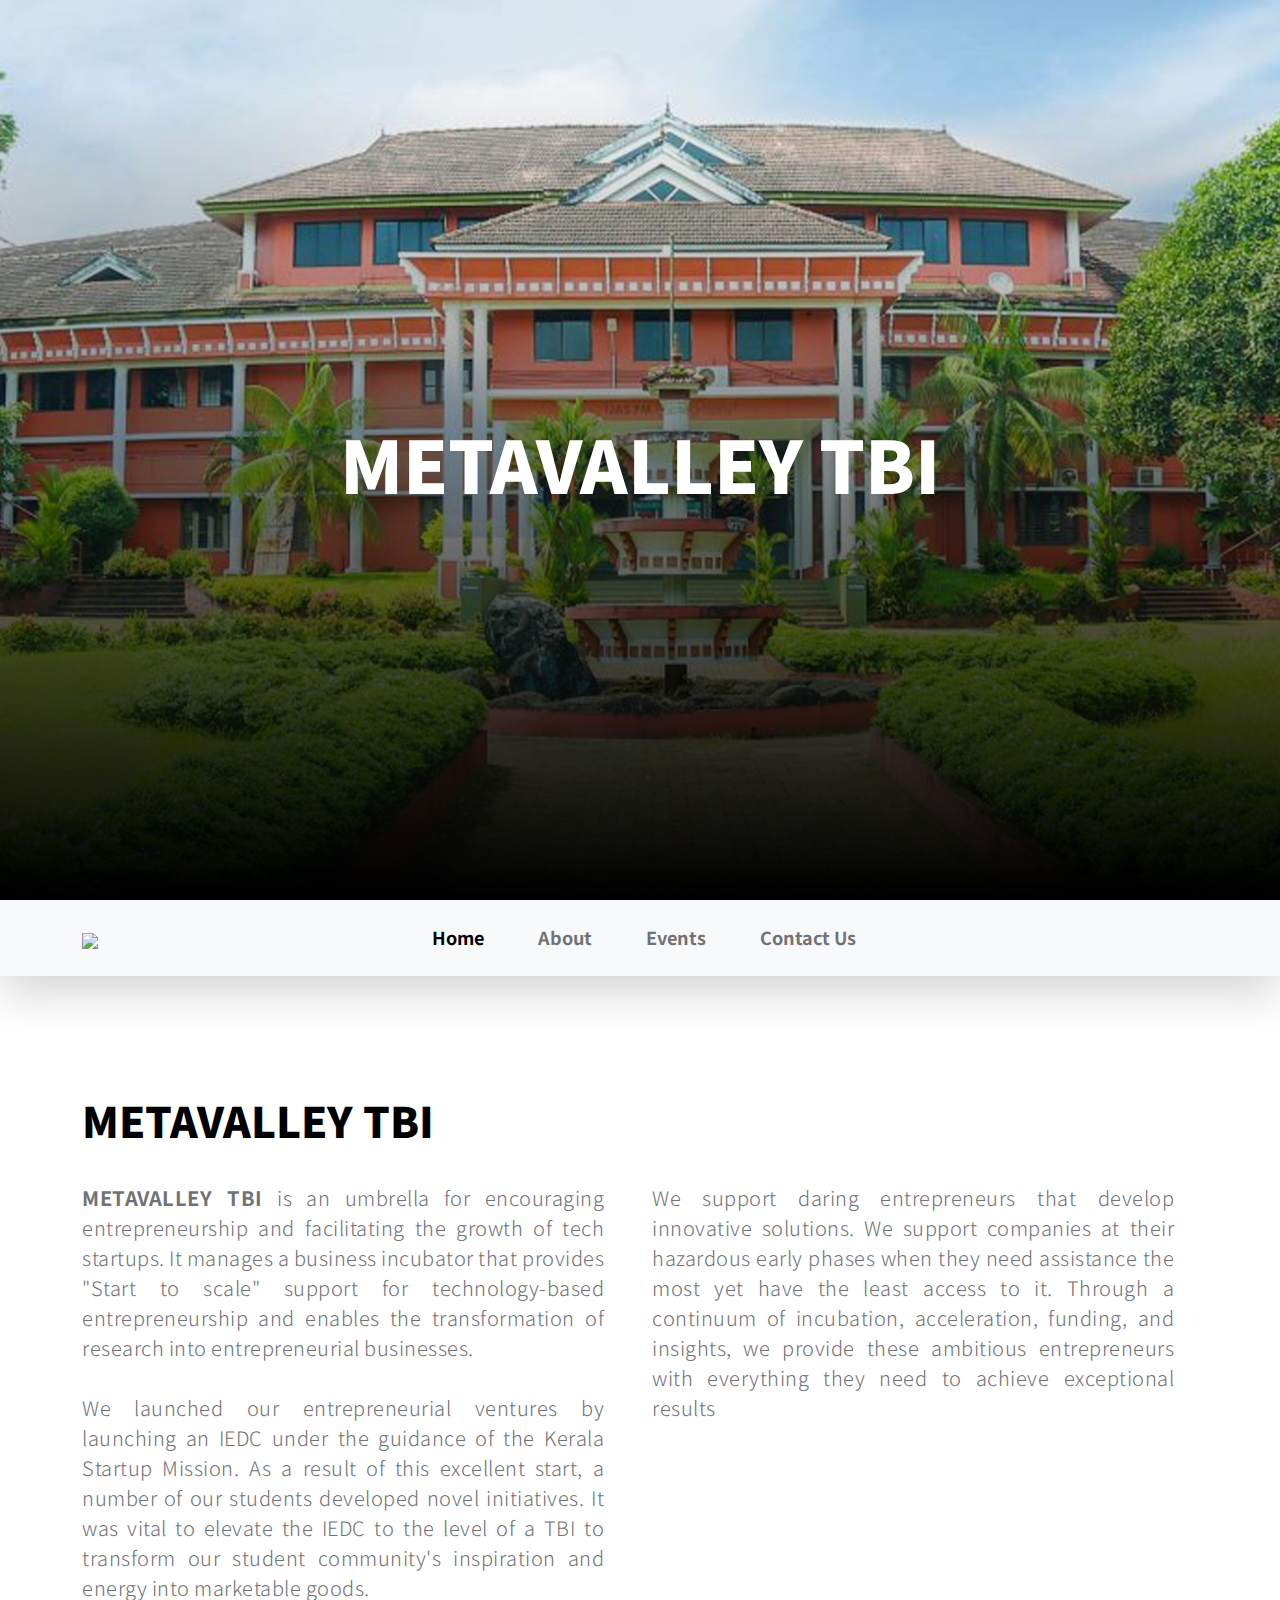
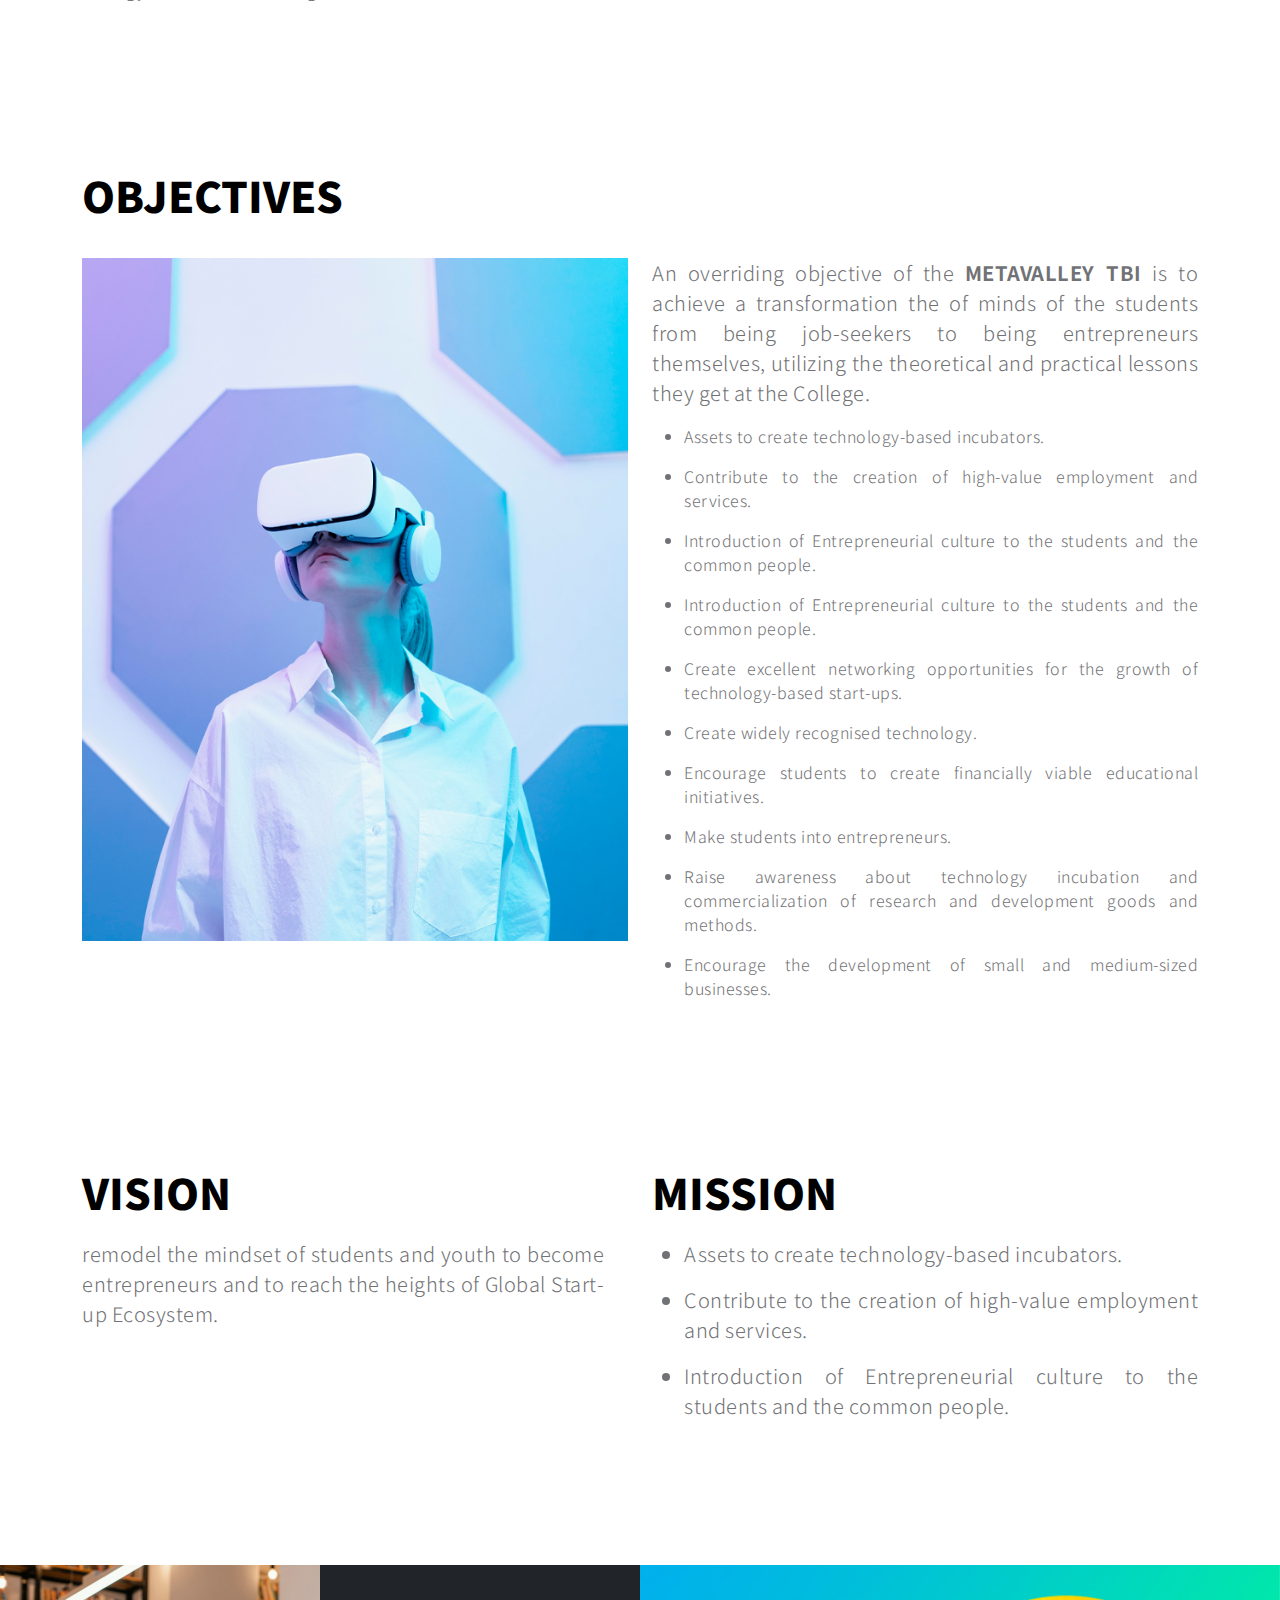
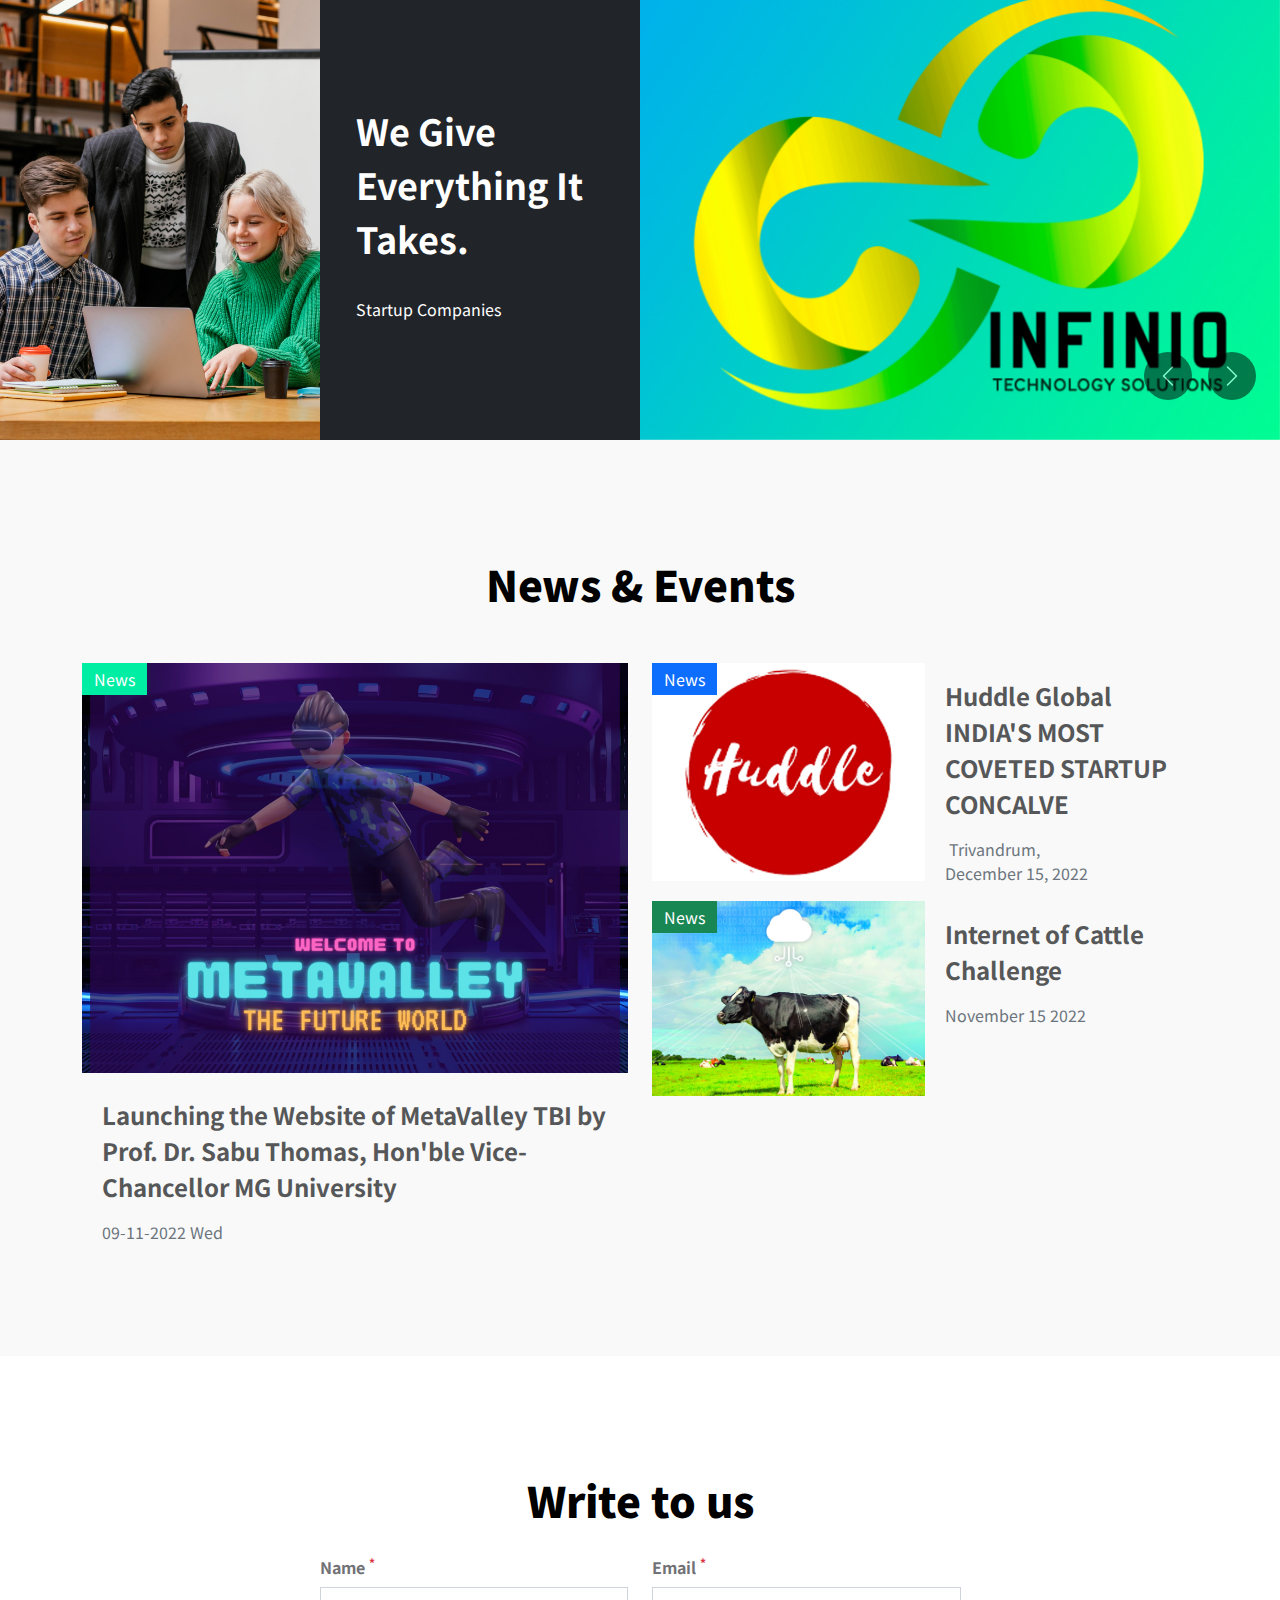
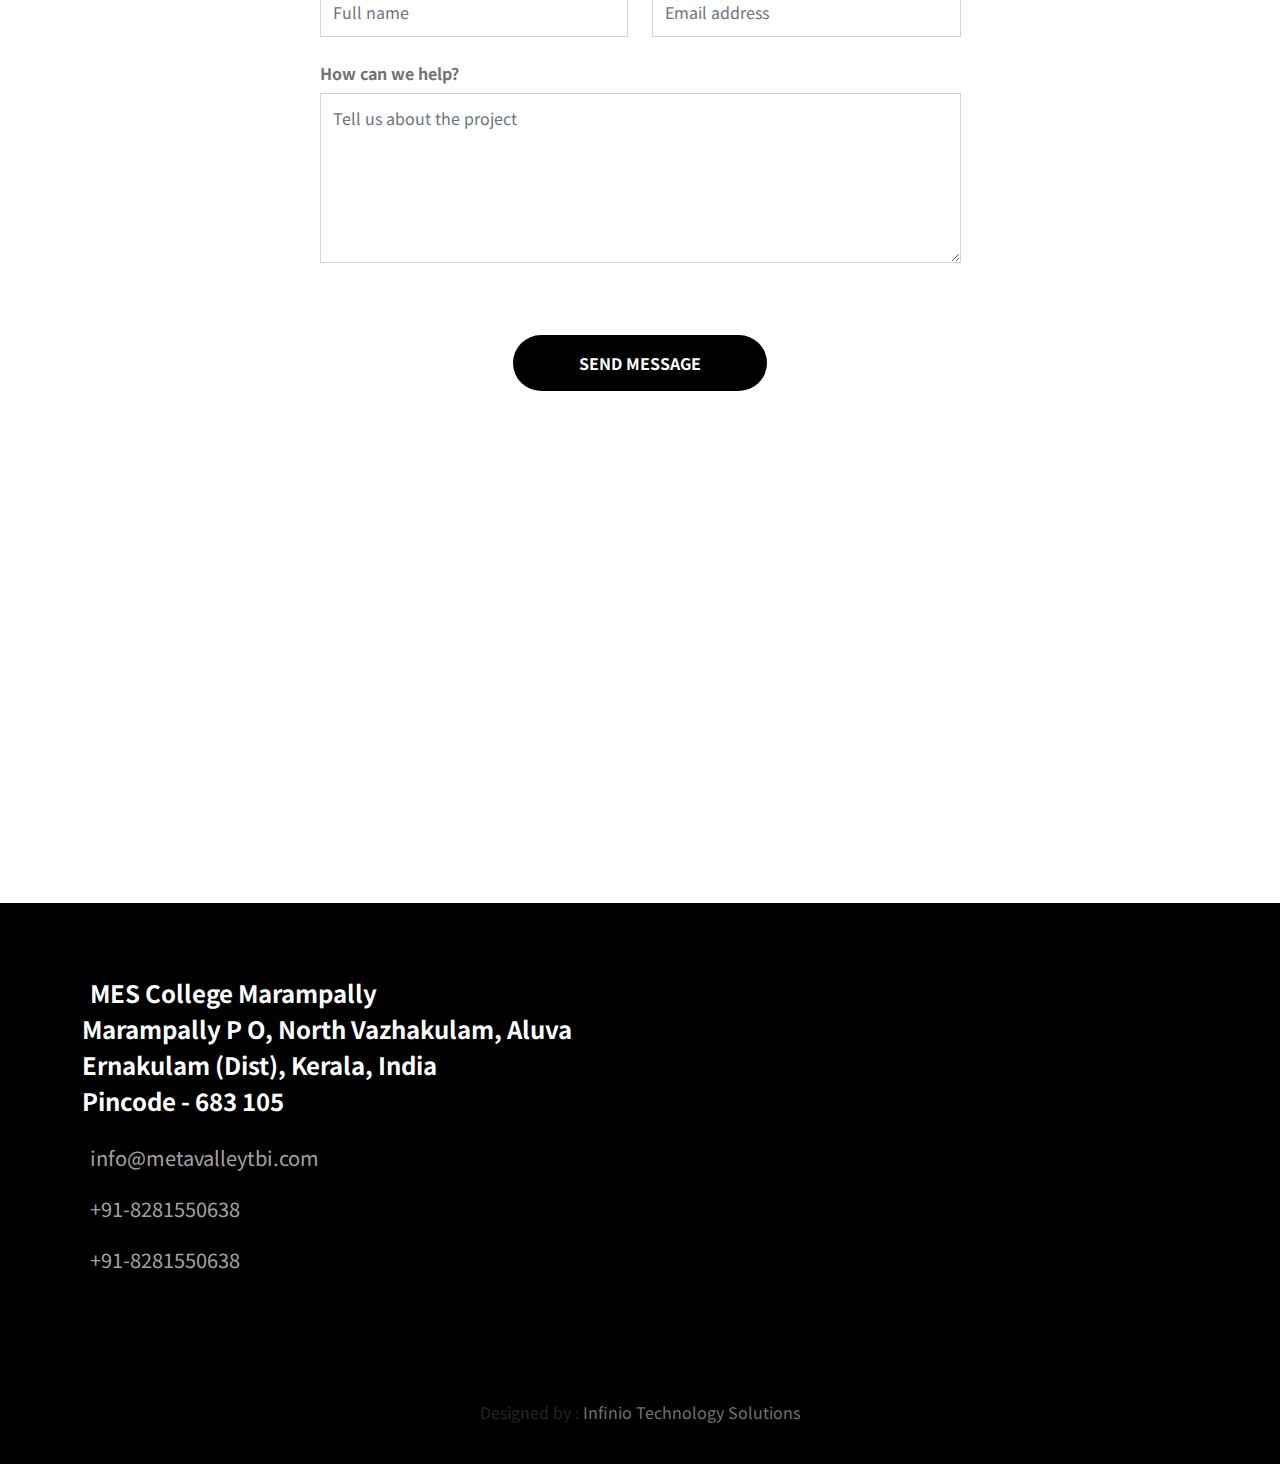
==== index.html @ 9bff6c25 "data filled images fixed" ====
<!doctype html>
<html lang="en">

    <head>
        <meta charset="utf-8">
        <meta name="viewport" content="width=device-width, initial-scale=1">

        <meta name="description" content="">
        <meta name="author" content="">

        <title>Metavalley | MES TBI</title>

        <!-- CSS FILES -->

        <link href="https://fonts.googleapis.com/css2?family=Noto+Sans+JP:wght@100;300;400;700;900&display=swap" rel="stylesheet">

        <link href="css/bootstrap.min.css" rel="stylesheet">
        <link href="css/bootstrap-icons.css" rel="stylesheet">

        <link rel="stylesheet" href="css/magnific-popup.css">

        <link href="css/aos.css" rel="stylesheet">

        <link href="css/templatemo-nomad-force.css" rel="stylesheet">
        <!--

TemplateMo 567 Nomad Force

https://templatemo.com/tm-567-nomad-force

-->
    </head>

    <body>

        <main>

            <section class="hero" id="hero">
                <div class="heroText">
                    <h1 class="text-white mt-5 mb-lg-4" data-aos="zoom-in" data-aos-delay="800">
                    METAVALLEY TBI
                </h1>

                    <!-- <p class="text-secondary-white-color mb-3" data-aos="fade-up" data-aos-delay="1000">
                        MES Marampally Technology Business Incubator</p>-->
                </div>

                <div class="videoWrapper">
                    <video autoplay="" loop="" muted="" class="custom-video" poster="videos/792bd98f3e617786c850493560e11c45.jpg">
                        <source src="videos/814dc43e870597176cad645798825c03.mp4" type="video/mp4">

                    Your browser does not support the video tag.
                </video>
                </div>

                <div class="overlay"></div>
            </section>

            <nav class="navbar navbar-expand-lg bg-light shadow-lg">
                <div class="container">
                    <a class="navbar-brand" href="index.html">
                        <img src="images/logo/logo.png">
                    </a>

                    <button class="navbar-toggler" type="button" data-bs-toggle="collapse" data-bs-target="#navbarNav" aria-controls="navbarNav" aria-expanded="false" aria-label="Toggle navigation">
                        <span class="navbar-toggler-icon"></span>
                    </button>

                    <div class="collapse navbar-collapse" id="navbarNav">
                        <ul class="navbar-nav mx-auto">
                            <li class="nav-item active">
                                <a class="nav-link" href="index.html">Home</a>
                            </li>

                            <li class="nav-item">
                                <a class="nav-link" href="#about">About</a>
                            </li>

                            <li class="nav-item">
                                <a class="nav-link" href="#news">Events</a>
                            </li>

                            <li class="nav-item">
                                <a class="nav-link" href="#contact">Contact Us</a>
                            </li>
                        </ul>
                    </div>
                </div>
            </nav>

            <section class="section-padding pb-0" id="about">
                <!--ABOUT END  -->
                <div class="container mb-5 pb-lg-5">
                    <div class="row">
                        <div class="col-12">
                            <h2 class="mb-3" data-aos="fade-up">METAVALLEY TBI</h2>
                        </div>

                        <div class="col-lg-6 col-12 mt-3 mb-lg-5">
                            <p class="me-4 justify-para" data-aos="fade-up" data-aos-delay="300">
                                <b>METAVALLEY TBI</b> is an umbrella for encouraging entrepreneurship and facilitating the growth of tech startups. It manages a business incubator that provides "Start to scale" support for technology-based entrepreneurship and enables the transformation of research into entrepreneurial businesses.
                            <br><br>We launched our entrepreneurial ventures by launching an IEDC under the guidance of the Kerala Startup Mission. As a result of this excellent start, a number of our students developed novel initiatives. It was vital to elevate the IEDC to the level of a TBI to transform our student community's inspiration and energy into marketable goods.
                        </p>
                        </div>

                        <div class="col-lg-6 col-12 mt-lg-3 mb-lg-5 justify-para">
                            <p class="me-4" data-aos="fade-up" data-aos-delay="500">We support daring entrepreneurs that develop innovative solutions. We support companies at their hazardous early phases when they need assistance the most yet have the least access to it. Through a continuum of incubation, acceleration, funding, and insights, we provide these ambitious entrepreneurs with everything they need to achieve exceptional results </p>
                        </div>

                    </div>
                </div>
                <!--ABOUT END  -->

                <!--OBJECTIVES START-->
                <div class="container mb-5 pb-lg-5">
                    <div class="row">
                        <div class="col-12">
                            <h2 class="mb-3" data-aos="fade-up">OBJECTIVES</h2>
                        </div>

                        <div class="col-lg-6 col-auto mt-3 mb-lg-5 mb-3">
                            <img src="images/portfolio/severin-candrian-nn3uIZqmUtE-unsplash.jpeg" class="img-fluid portfolio-image" alt="" data-aos="fade-up" data-aos-delay="500">
                        </div>
                        <div class="col-lg-6 col-12 mt-lg-3 mb-lg-5">
                            <p class="justify-para" data-aos="fade-up" data-aos-delay="500">An overriding objective of the <b>METAVALLEY TBI</b> is to achieve a transformation the of minds of the students from being job-seekers to being entrepreneurs themselves, utilizing the theoretical and practical lessons they get at the College.</p>
                            <ul class="justify-para" data-aos="fade-up" data-aos-delay="800">
                                <li class="mb-3 objectives" data-aos="fade-up">Assets to create technology-based incubators.</li>
                                <li class="mb-3 objectives" data-aos="fade-up">Contribute to the creation of high-value employment and services.</li>
                                <li class="mb-3 objectives" data-aos="fade-up">Introduction of Entrepreneurial culture to the students and the common people.</li>
                                <li class="mb-3 objectives" data-aos="fade-up">Introduction of Entrepreneurial culture to the students and the common people.</li>
                                <li class="mb-3 objectives" data-aos="fade-up">Create excellent networking opportunities for the growth of technology-based start-ups.</li>
                                <li class="mb-3 objectives" data-aos="fade-up">Create widely recognised technology.</li>
                                <li class="mb-3 objectives" data-aos="fade-up">Encourage students to create financially viable educational initiatives.</li>
                                <li class="mb-3 objectives" data-aos="fade-up">Make students into entrepreneurs.</li>
                                <li class="mb-3 objectives" data-aos="fade-up">Raise awareness about technology incubation and commercialization of research and development goods and methods.</li>
                                <li class="mb-3 objectives" data-aos="fade-up">Encourage the development of small and medium-sized businesses.</li>
                            </ul>
                        </div>
                    </div>
                </div>
                <!--OBJECTIVES END-->

                <!--MISSION AND VISION END  -->
                <div class="container mb-5 pb-lg-5">
                    <div class="row">
                        <div class="col-6">
                            <h2 class="mb-3" data-aos="fade-up">VISION</h2>
                            <div class="col-12 mt-3 mb-lg-5">
                                <p class="me-4 justify-para" data-aos="fade-up" data-aos-delay="300">remodel the mindset of students and youth to become entrepreneurs and to reach the heights of Global Start-up Ecosystem. </p>
                            </div>
                        </div>
                        <div class="col-6">
                            <h2 class="mb-3" data-aos="fade-up">MISSION</h2>
                            <div class="col-12 mt-lg-3 mb-lg-5">
                                <ul class="justify-para" data-aos="fade-up" data-aos-delay="800">
                                    <li class="mb-3 mission" data-aos="fade-up">Assets to create technology-based incubators.</li>
                                    <li class="mb-3 mission" data-aos="fade-up">Contribute to the creation of high-value employment and services.</li>
                                    <li class="mb-3 mission" data-aos="fade-up">Introduction of Entrepreneurial culture to the students and the common people.</li>
                                </ul>
                            </div>
                        </div>

                    </div>
                </div>
                <!--MISSION AND VISION -->

                <div class="container-fluid">
                    <div class="row">
                        <div class="col-lg-3 col-12 p-0">
                            <img src="images/elena-rabkina-eVVzwsNhNf4-unsplash.jpg" class="img-fluid about-image" alt="">
                        </div>

                        <div class="col-lg-3 col-12 bg-dark">
                            <div class="d-flex flex-column flex-wrap justify-content-center h-100 py-5 px-4 pt-lg-4 pb-lg-0">
                                <h3 class="text-white mb-3" data-aos="fade-up">We Give Everything It Takes.</h3>

                                <!--<p class="text-secondary-white-color" data-aos="fade-up">Startup Companies</p>-->

                                <div class="mt-3 custom-links">

                                    <a href="#" class="text-white custom-link" data-aos="zoom-in" data-aos-delay="100">Startup Companies <i class="bi bi-arrow-right ms-2"></i>
                                    </i>
                                </a>

                                <!--<a href="#contact" class="text-white custom-link" data-aos="zoom-in" data-aos-delay="300">Work with Us</a>-->
                            </div>

                        </div>
                    </div>

                    <div class="col-lg-6 col-12 p-0">
                        <section id="myCarousel" class="carousel slide carousel-fade" data-bs-ride="carousel">
                            <div class="carousel-inner">
                                <div class="carousel-item active">
                                    <a target="_blank" href="https://infiniio.co.in/">
                                        <img src="images/people/studio-shot-beautiful-happy-retired-caucasian-female-with-pixie-hairdo-crossing-arms-her-chest-having-confident-look-smiling-broadly.jpg" class="img-fluid team-image" alt="">
                                    </a>
                                </div>
                                <div class="carousel-item">
                                    <a target="_blank" href="http://www.monzhalabs.tech">
                                        <img src="images/people/project-leder-with-disabilities-looking-front-sitting-immobilized-wheelchair-business-office-room.jpg" class="img-fluid team-image" alt="">
                                        <!-- <div class="team-thumb bg-primary">
                                            <h3 class="text-white mb-0">Morgan S.</h3>

                                            <p class="text-secondary-white-color mb-0">CEO & Investor</p>
                                        </div>-->
                                    </a>
                                </div>
                                <div class="carousel-item">
                                    <a target="_blank" href="https://finderfitsports.com/">
                                        <img src="images/people/asia-business-woman-feeling-happy-smiling-looking-camera-while-relax-home-office.jpg" class="img-fluid team-image" alt="">
                                    </a>
                                </div>
                                <div class="carousel-item">
                                    <a target="_blank" href="https://credize.com/">
                                        <img src="images/people/happy-african-american-professional-manager-smiling-looking-camera-headshot-portrait.jpg" class="img-fluid team-image" alt="">
                                    </a>
                                </div>
                            </div>

                            <button class="carousel-control-prev" type="button" data-bs-target="#myCarousel" data-bs-slide="prev">
                                <span class="carousel-control-prev-icon" aria-hidden="true"></span>

                                <span class="visually-hidden">Previous</span>
                            </button>

                            <button class="carousel-control-next" type="button" data-bs-target="#myCarousel" data-bs-slide="next">
                                <span class="carousel-control-next-icon" aria-hidden="true"></span>

                                <span class="visually-hidden">Next</span>
                            </button>
                        </section>

                    </div>
                </div>
            </div>
        </section>
        <!--
            <section class="section-padding" id="portfolio">
                <div class="container">
                    <div class="row">

                        <div class="col-12">
                            <h2 class="mb-5 text-center" data-aos="fade-up">Portfolio</h2>
                        </div>

                        <div class="col-lg-6 col-12">
                            <div class="portfolio-thumb mb-5" data-aos="fade-up">
                                <a href="images/portfolio/visuals-Y4qzW3AsvqI-unsplash.jpeg" class="image-popup">
                                    <img src="images/portfolio/visuals-Y4qzW3AsvqI-unsplash.jpeg" class="img-fluid portfolio-image" alt="">
                                </a>

                                <div class="portfolio-info">
                                    <h4 class="portfolio-title mb-0">Effortless</h4>

                                    <p class="text-danger">Branding</p>
                                </div>
                            </div>

                            <div class="portfolio-thumb" data-aos="fade-up">
                                <a href="images/portfolio/severin-candrian-nn3uIZqmUtE-unsplash.jpeg" class="image-popup">
                                    <img src="images/portfolio/severin-candrian-nn3uIZqmUtE-unsplash.jpeg" class="img-fluid portfolio-image" alt="">
                                </a>

                                <div class="portfolio-info">
                                    <h4 class="portfolio-title mb-0">Health technology</h4>

                                    <p class="text-success">Art Direction</p>
                                </div>
                            </div>
                        </div>

                        <div class="col-lg-6 col-12">
                            <div class="portfolio-thumb mt-5 mt-lg-0 mb-5" data-aos="fade-up">
                                <a href="images/portfolio/tyler-nix-Y1drF0Y3Oe0-unsplash.jpeg" class="image-popup">
                                    <img src="images/portfolio/tyler-nix-Y1drF0Y3Oe0-unsplash.jpeg" class="img-fluid portfolio-image" alt="">
                                </a>

                                <div class="portfolio-info">
                                    <h4 class="portfolio-title mb-0">Maki</h4>

                                    <p class="text-warning">Website</p>
                                </div>
                            </div>

                            <div class="portfolio-thumb" data-aos="fade-up">
                                <a href="images/portfolio/thought-catalog-gv-T-OjLe4c-unsplash.jpeg" class="image-popup">
                                    <img src="images/portfolio/thought-catalog-gv-T-OjLe4c-unsplash.jpeg" class="img-fluid portfolio-image" alt="">
                                </a>

                                <div class="portfolio-info">
                                    <h4 class="portfolio-title mb-0">The gig economy</h4>

                                    <p class="text-info">Graphic</p>
                                </div>
                            </div>
                        </div>

                    </div>
                </div>
            </section>
-->
        <section class="news section-padding" id="news">
            <div class="container">
                <div class="row">

                    <div class="col-12">
                        <h2 class="mb-5 text-center" data-aos="fade-up">News & Events</h2>
                    </div>
                    <div class="col-lg-6 col-12 mb-5 mb-lg-0">
                        <div class="news-thumb" data-aos="fade-up">
                            <a class="news-image-hover news-image-hover-warning">
                                <img src="images/news/caroline-lm-uqveD8dYPUM-unsplash.jpg" class="img-fluid large-news-image news-image" alt="">
                            </a>

                            <div class="news-category bg-warning text-white">News</div>

                            <div class="news-text-info">
                                <h5 class="news-title">
                                    <a class="news-title-link">Launching the Website of MetaValley TBI by Prof. Dr. Sabu Thomas, Hon'ble Vice-Chancellor MG University</a>
                                </h5>

                                <span class="text-muted">09-11-2022 Wed</span>
                            </div>
                        </div>
                    </div>

                    <div class="col-lg-6 col-12">
                        <div class="news-thumb news-two-column d-flex flex-column flex-lg-row" data-aos="fade-up">
                            <div class="news-top w-100">

                                <a href="https://huddleglobal.co.in/" target="_blank" class="news-image-hover news-image-hover-primary">
                                    <img src="images/news/jean-philippe-delberghe-MmanXAs1sKw-unsplash.jpeg" class="img-fluid news-image" alt="">
                                </a>

                                <div class="news-category bg-primary text-white">News</div>
                            </div>

                            <div class="news-bottom w-100">
                                <div class="news-text-info">
                                    <h5 class="news-title">
                                        <a href="https://huddleglobal.co.in/" target="_blank" class="news-title-link">Huddle Global </br>INDIA'S MOST COVETED STARTUP CONCALVE</a>
                                </h5>

                                <div class="d-flex flex-wrap">
                                    <span class="text-muted me-2">
                                        <i class="bi-geo-alt-fill me-1 mb-2 mb-lg-0"></i>
                                            Trivandrum, </span>
                                    <span class="text-muted">December 15, 2022</span>
                                </div>
                            </div>
                        </div>
                    </div>

                    <div class="news-thumb news-two-column d-flex flex-column flex-lg-row" data-aos="fade-up">
                        <div class="news-top w-100" data-aos="fade-up">

                            <a href="https://iotsummit.startupmission.in/innovation-challenge/" class="news-image-hover news-image-hover-success">
                                <img src="images/news/maria-stewart-p4tj0g-_aMM-unsplash.jpeg" class="img-fluid news-image" alt="">
                            </a>

                            <div class="news-category bg-success text-white">News</div>
                        </div>

                        <div class="news-bottom w-100">
                            <div class="news-text-info">
                                <h5 class="news-title">
                                    <a href="https://iotsummit.startupmission.in/innovation-challenge/" class="news-title-link">Internet of Cattle Challenge</a>
                                </h5>

                                <span class="text-muted">November 15 2022</span>
                            </div>
                        </div>
                    </div>
                </div>

            </div>
        </div>
    </section>

    <section class="contact section-padding" id="contact">
        <div class="container">
            <div class="row">

                <div class="col-lg-7 col-12 mx-auto">

                    <h2 class="mb-4 text-center" data-aos="fade-up">Write to us</h2>

                    <form action="#" method="post" class="contact-form" role="form" data-aos="fade-up">

                        <div class="row">

                            <div class="col-lg-6 col-6">
                                <label for="name" class="form-label">Name <sup class="text-danger">*</sup>
                                </label>

                                <input type="text" name="name" id="name" class="form-control" placeholder="Full name" required>
                            </div>

                            <div class="col-lg-6 col-6">
                                <label for="email" class="form-label">Email <sup class="text-danger">*</sup>
                                </label>

                                <input type="email" name="email" id="email" pattern="[^ @]*@[^ @]*" class="form-control" placeholder="Email address" required>
                            </div>

                            <div class="col-12 my-4">
                                <label for="message" class="form-label">How can we help?</label>

                                <textarea name="message" rows="6" class="form-control" id="message" placeholder="Tell us about the project" required></textarea>

                            </div>
                            <!--
                                    <div class="col-12">
                                        <label for="services" class="form-label">Services<sup class="text-danger">*</sup>
                                        </label>
                                    </div>
                                   
                                    <div class="col-lg-4 col-12">
                                        <div class="form-check">
                                            <input type="checkbox" id="checkbox1" name="checkbox1" class="form-check-input">

                                            <label class="form-check-label" for="checkbox1">Branding</label>
                                        </div>
                                    </div>

                                    <div class="col-lg-4 col-12 my-2 my-lg-0">
                                        <div class="form-check">
                                            <input type="checkbox" id="checkbox2" name="checkbox2" class="form-check-input">

                                            <label class="form-check-label" for="checkbox2">Digital Experiences</label>
                                        </div>
                                    </div>

                                    <div class="col-lg-4 col-12">
                                        <div class="form-check">
                                            <input type="checkbox" id="checkbox3" name="checkbox3" class="form-check-input">

                                            <label class="form-check-label" for="checkbox3">Web Development</label>
                                        </div>
                                    </div>
                                </div>
-->
                            <div class="col-lg-5 col-12 mx-auto mt-5">
                                <button type="submit" class="form-control">Send Message</button>
                            </div>
                        </form>
                    </div>

                </div>
            </div>
        </section>

        <section class="google-map">
            <iframe src="https://www.google.com/maps/embed?pb=!1m18!1m12!1m3!1d3927.909455279911!2d76.411502!3d10.1064973!2m3!1f0!2f0!3f0!3m2!1i1024!2i768!4f13.1!3m3!1m2!1s0x3b08091da73b88a7%3A0x84353e2c4abe5459!2sMETAVALLEY%20TBI!5e0!3m2!1sen!2sin!4v1667816658306!5m2!1sen!2sin" class="map-iframe" width="100%" height="400" style="border:0;" allowfullscreen="" loading="lazy"></iframe>
        </section>

    </main>

    <footer class="site-footer">
        <div class="container">
            <div class="row">

                <div class="col-12">
                    <h5 class="text-white">
                        <i class="bi-geo-alt-fill me-2"></i>
                        MES College Marampally</br>
                        Marampally P O, North Vazhakulam, Aluva</br>
                        Ernakulam (Dist), Kerala, India</br>
                        Pincode - 683 105

                    </h5>
        <a href="mailto:info@metavalleytbi.com" class="custom-link mt-3">
            <i class="bi bi-envelope me-2"></i>
                        info@metavalleytbi.com
                    </a>
    </br>
    <a href="tel:+91-98472 39388" class="custom-link mt-3">
        <i class="bi bi-telephone me-2"></i>
                        +91-8281550638
                    </a>
</br>
<a href="tel:+91-98472 39388" class="custom-link mt-3 mb-5">
    <i class="bi bi-telephone me-2"></i>
                        +91-8281550638
                    </a>
<div class="mb-5 text-center">
    <ul class="social-icon">
        <li>
            <a href="https://www.facebook.com/metavalleytbi" class="social-icon-link bi-facebook"></a>
        </li>

        <li>
            <a href="https://twitter.com/metavalleytbi" class="social-icon-link bi-twitter"></a>
        </li>
        <li>
            <a href="https://instagram.com/metavalleytbi" class="social-icon-link bi-instagram"></a>
        </li>

        <li>
            <a href="https://www.linkedin.com/company/metavalleytbi" class="social-icon-link bi-linkedin"></a>
        </li>
    </ul>
</div>
<div class="text-center">
                        Designed by : <a href="https://infiniio.co.in/" target="_blank">Infinio Technology Solutions</a>
</div>

</div>
</div>
</div>
</footer>

<!-- JAVASCRIPT FILES -->
<script src="js/jquery.min.js"></script>
<script src="js/bootstrap.bundle.min.js"></script>
<script src="js/jquery.sticky.js"></script>
<script src="js/aos.js"></script>
<script src="js/jquery.magnific-popup.min.js"></script>
<script src="js/magnific-popup-options.js"></script>
<script src="js/scrollspy.min.js"></script>
<script src="js/custom.js"></script>

</body>

</html>
---- css/templatemo-nomad-force.css ----
/*

TemplateMo 567 Nomad Force

https://templatemo.com/tm-567-nomad-force

*/

/*---------------------------------------
  CUSTOM PROPERTIES ( VARIABLES )             
-----------------------------------------*/
:root {
  --white-color: #FFFFFF;
  --primary-color: #00eda4;
  --section-bg-color: #f9f9f9;
  --dark-color: #000000;
  --grey-color: #fcfeff;
  --text-secondary-white-color: rgba(255, 255, 255, 0.98);
  --title-color: #565758;
  --p-color: #717275;

  --body-font-family: 'Noto Sans JP', sans-serif;

  --h1-font-size: 72px;
  --h2-font-size: 42px;
  --h3-font-size: 36px;
  --h4-font-size: 32px;
  --h5-font-size: 24px;
  --h6-font-size: 22px;
  --p-font-size: 20px;
  --ul-font-size: 20px;
  --li-font-size: 20px;
  --copyright-text-font-size: 14px;
  --custom-link-font-size: 12px;

  --font-weight-light: 300;
  --font-weight-normal: 400;
  --font-weight-bold: 700;
  --font-weight-black: 900;
}

body,
html {
  height: 100%;
}

body {
  background: var(--white-color);
  font-family: var(--body-font-family);
  position: relative;
}

/*---------------------------------------
  TYPOGRAPHY               
-----------------------------------------*/

h2,
h3,
h4,
h5,
h6 {
  color: var(--dark-color);
  line-height: inherit;
}

h1,
h2,
h3,
h4,
h5,
h6 {
  font-weight: var(--font-weight-bold);
}

h1,
h2 {
  font-weight: var(--font-weight-black);
}

h1 {
  font-size: var(--h1-font-size);
  line-height: normal;
}

h2 {
  font-size: var(--h2-font-size);
}

h3 {
  font-size: var(--h3-font-size);
}

h4 {
  font-size: var(--h4-font-size);
}

h5 {
  font-size: var(--h5-font-size);
}

h6 {
  font-size: var(--h6-font-size);
}

p {
  color: var(--p-color);
  font-size: var(--p-font-size);
  font-weight: var(--font-weight-light);
  letter-spacing: 0.5px;
}

.objectives {
  color: var(--p-color);
  /* font-size: var(--p-font-size); */
  font-weight: var(--font-weight-light);
  letter-spacing: 0.5px;
}

.mission {
  color: var(--p-color);
  font-size: var(--p-font-size);
  font-weight: var(--font-weight-light);
  letter-spacing: 0.5px;
}


.text-secondary-white-color {
  color: var(--text-secondary-white-color);
}

a,
button {
  touch-action: manipulation;
  transition: all 0.3s;
}

a {
  color: var(--p-color);
  text-decoration: none;
}

a:hover {
  color: var(--primary-color);
}

::selection {
  background: var(--dark-color);
  color: var(--white-color);
}

.custom-underline {
  border-bottom: 2px solid var(--white-color);
  color: var(--white-color);
  padding-bottom: 4px;
}

.videoWrapper {
  position: relative;
  padding-bottom: 56.25%;
  /* 16:9 */
  height: 0;
  z-index: -100;
}

.custom-video {
  position: absolute;
  top: 0;
  left: 0;
  width: 100%;
  height: 100%;
}

.overlay {
  background: linear-gradient(to top, #000, transparent 90%);
  position: absolute;
  top: 0;
  right: 0;
  bottom: 0;
  left: 0;
}

/*---------------------------------------
  CUSTOM LINK               
-----------------------------------------*/
.custom-links {
  max-width: 230px;
}

.custom-link {
  position: relative;
  overflow: hidden;
  z-index: 1;
  display: inline-block;
  transition: all .3s cubic-bezier(.645, .045, .355, 1);
}

.custom-link::after {
  content: "";
  width: 0;
  height: 2px;
  bottom: 0;
  position: absolute;
  left: auto;
  right: 0;
  z-index: -1;
  transition: width .6s cubic-bezier(.25, .8, .25, 1) 0s;
  background: currentColor;
}

.custom-link:hover::after {
  width: 100%;
  left: 0;
  right: auto;
}

.custom-link:hover,
.custom-link:hover::after {
  color: var(--white-color);
}

b,
strong {
  font-weight: var(--font-weight-bold);
}

/*---------------------------------------
  NAVIGATION               
-----------------------------------------*/

.navbar {
  z-index: 9;
  right: 0;
  left: 0;
  padding-top: 15px;
  padding-bottom: 15px;
}

.navbar-brand {
  color: var(--primary-color);
  font-size: 24px;
  font-weight: var(--font-weight-bold);
}

.navbar-expand-lg .navbar-nav .nav-link {
  padding-right: 15px;
  padding-left: 15px;
}

.navbar-nav .nav-link::after {
  content: "\f140";
  font-family: bootstrap-icons;
  display: inline-block;
  margin-left: 10px;
  color: var(--primary-color);
  opacity: 0;
  -webkit-transition: opacity 0.3s, -webkit-transform 0.3s;
  -moz-transition: opacity 0.3s, -moz-transform 0.3s;
  transition: opacity 0.3s, transform 0.3s;
  -webkit-transform: translateY(10px);
  -moz-transform: translateY(10px);
  transform: translateY(10px);
}

.navbar-nav .nav-link:hover::after {
  opacity: 1;
  -webkit-transform: translateY(0px);
  -moz-transform: translateY(0px);
  transform: translateY(0px);
}

.navbar-nav .nav-link {
  color: var(--p-color);
  font-size: 18px;
  font-weight: var(--font-weight-bold);
  position: relative;
}

.navbar-nav .nav-link:hover::after,
.navbar-nav .nav-item.active .nav-link::after {
  color: var(--primary-color);
  opacity: 1;
  -webkit-transform: translateY(0px);
  -moz-transform: translateY(0px);
  transform: translateY(0px);
}

.navbar-nav .nav-item.active .nav-link,
.nav-link:focus,
.nav-link:hover {
  color: var(--dark-color);
}

.nav-link:focus {
  color: var(--p-color);
}

.navbar-toggler {
  border: 0;
  padding: 0;
  cursor: pointer;
  margin: 0;
  width: 30px;
  height: 35px;
  outline: none;
}

.navbar-toggler:focus {
  outline: none;
  box-shadow: none;
}

.navbar-toggler[aria-expanded="true"] .navbar-toggler-icon {
  background: transparent;
}

.navbar-toggler[aria-expanded="true"] .navbar-toggler-icon:before,
.navbar-toggler[aria-expanded="true"] .navbar-toggler-icon:after {
  transition: top 300ms 50ms ease, -webkit-transform 300ms 350ms ease;
  transition: top 300ms 50ms ease, transform 300ms 350ms ease;
  transition: top 300ms 50ms ease, transform 300ms 350ms ease, -webkit-transform 300ms 350ms ease;
  top: 0;
}

.navbar-toggler[aria-expanded="true"] .navbar-toggler-icon:before {
  transform: rotate(45deg);
}

.navbar-toggler[aria-expanded="true"] .navbar-toggler-icon:after {
  transform: rotate(-45deg);
}

.navbar-toggler .navbar-toggler-icon {
  background: var(--dark-color);
  transition: background 10ms 300ms ease;
  display: block;
  width: 30px;
  height: 2px;
  position: relative;
}

.navbar-toggler .navbar-toggler-icon:before,
.navbar-toggler .navbar-toggler-icon:after {
  transition: top 300ms 350ms ease, -webkit-transform 300ms 50ms ease;
  transition: top 300ms 350ms ease, transform 300ms 50ms ease;
  transition: top 300ms 350ms ease, transform 300ms 50ms ease, -webkit-transform 300ms 50ms ease;
  position: absolute;
  right: 0;
  left: 0;
  background: var(--dark-color);
  width: 30px;
  height: 2px;
  content: '';
}

.navbar-toggler .navbar-toggler-icon:before {
  top: -8px;
}

.navbar-toggler .navbar-toggler-icon:after {
  top: 8px;
}

/*---------------------------------------
  HERO              
-----------------------------------------*/
.hero {
  position: relative;
  overflow: hidden;
}

@media screen and (min-width: 992px) {
  .hero {
    height: 100vh;
  }

  .custom-video,
  .news-detail-image {
    object-fit: cover;
    width: 100vw;
    height: 100vh;
  }

  .sticky-wrapper {
    position: relative;
    bottom: 76px;
  }
}

.heroText {
  position: absolute;
  z-index: 9;
  top: 50%;
  left: 50%;
  transform: translate(-50%, -50%);
  width: 85%;
  text-align: center;
}

/*---------------------------------------
  ABOUT & TEAM MEMBERS               
-----------------------------------------*/
.about-image,
.team-image {
  width: 100%;
  height: 100%;
  max-height: 635px;
  min-height: 475px;
  object-fit: cover;
}

.team-thumb {
  background: var(--white-color);
  position: absolute;
  bottom: 0;
  right: 0;
  width: 65%;
  padding: 22px 32px 32px 32px;
}

.carousel-control-next,
.carousel-control-prev {
  top: auto;
  bottom: 2.5rem;
}

.carousel-control-prev {
  right: 4rem;
  left: auto;
}

.carousel-control-next-icon,
.carousel-control-prev-icon {
  background-color: var(--dark-color);
  background-size: 50% 50%;
  border-radius: 100px;
  width: 3rem;
  height: 3rem;
}

/*---------------------------------------
  PORTFOLIO               
-----------------------------------------*/
.portfolio-thumb {
  position: relative;
  overflow: hidden;
}

.portfolio-info {
  margin: 20px;
}

/*---------------------------------------
  NEWS & EVENTS               
-----------------------------------------*/

.news,
.related-news {
  background: var(--section-bg-color);
}

.news-thumb {
  position: relative;
}

.news-category {
  background: var(--white-color);
  position: absolute;
  z-index: 9;
  top: 0;
  left: 0;
  padding: 4px 12px;
  display: inline-block;
}

.news-text-info {
  margin: 0 20px;
}

.news-title {
  margin-top: 15px;
  margin-bottom: 15px;
}

.news-title-link {
  color: var(--title-color);
  display: inline-block;
}

.news-title-link:hover {
  color: var(--dark-color);
}

.portfolio-image,
.news-image {
  display: block;
  transition: transform 0.6s ease-out;
}

.news-image-hover {
  display: inline-block;
  position: relative;
  overflow: hidden;
  z-index: 1;
  transition: all .3s cubic-bezier(.645, .045, .355, 1);
  padding-bottom: 4px;
  height: 100%;
}

.news-image-hover::after {
  content: "";
  width: 0;
  height: 4px;
  bottom: 0;
  position: absolute;
  left: auto;
  right: 0;
  z-index: -1;
  transition: width .6s cubic-bezier(.25, .8, .25, 1) 0s;
  background: #198754;
}

.news-image-hover-warning::after {
  background: #00eda4;
}

.news-image-hover-primary::after {
  background: #0d6efd;
}

.news-image-hover-success::after {
  background: #198754;
}

.news-image-hover:hover::after {
  width: 100%;
  left: 0;
  right: auto;
  z-index: 9;
}

.image-popup:hover .portfolio-image,
.news-image-hover:hover .news-image {
  transform: scale(1.02);
}

.news-two-column {
  min-height: 199px;
  margin-bottom: 16px;
}

.news-two-column .news-image {
  width: 100%;
  height: 100%;
  object-fit: cover;
}

.social-share-link,
.social-share-link+span {
  color: rgba(255, 255, 255, 0.65);
}

/*---------------------------------------
  SECTION               
-----------------------------------------*/
.section-padding {
  padding-top: 7rem;
  padding-bottom: 7rem;
}

/*---------------------------------------
  CONTACT              
-----------------------------------------*/
.contact-info {
  padding: 40px;
}

.contact-form .form-control {
  border-radius: 0;
  font-weight: var(--font-weight-normal);
  padding-top: 12px;
  padding-bottom: 12px;
}

.contact-form button[type='submit'] {
  background: var(--dark-color);
  border: none;
  border-radius: 100px;
  color: var(--white-color);
  font-weight: var(--font-weight-bold);
  text-transform: uppercase;
  padding: 16px;
  transition: all 0.6s ease-out;
}

.contact-form button[type='submit']:hover {
  background: var(--primary-color);
}

.form-label {
  color: var(--p-color);
  font-weight: var(--font-weight-bold);
}

.map-iframe {
  display: block;
  filter: grayscale(100);
}

/*---------------------------------------
  SITE FOOTER               
-----------------------------------------*/
.site-footer {
  background: var(--dark-color);
  padding-top: 4.5rem;
  padding-bottom: 2.5rem;
}

.site-footer .custom-link {
  color: rgba(255, 255, 255, 0.65);
  font-size: var(--p-font-size);
}

.site-footer .custom-link:hover,
.site-footer .social-icon-link:hover {
  color: var(--white-color);
}

.copyright-text {
  color: rgba(255, 255, 255, 0.45);
  font-size: var(--copyright-text-font-size);
}

/*---------------------------------------
  SOCIAL ICON               
-----------------------------------------*/
.social-icon {
  margin: 0;
  padding: 0;
}

.social-icon li {
  list-style: none;
  display: inline-block;
  vertical-align: top;
}

.social-icon-link {
  color: rgba(255, 255, 255, 0.45);
  font-size: 1rem;
  display: inline-block;
  vertical-align: top;
  margin-top: 4px;
  margin-bottom: 4px;
  margin-right: 15px;
}

.social-icon-link:hover {
  color: var(--primary-color);
}

/*---------------------------------------
  RESPONSIVE STYLES               
-----------------------------------------*/
@media screen and (min-width: 1600px) {
  .news-two-column {
    min-height: 232.5px;
  }
}

@media screen and (max-width: 991px) {
  h1 {
    font-size: 48px;
  }

  h2 {
    font-size: 36px;
  }

  h3 {
    font-size: 32px;
  }

  h4 {
    font-size: 28px;
  }

  h5 {
    font-size: 20px;
  }

  h6 {
    font-size: 18px;
  }

  .navbar {
    padding-top: 10px;
    padding-bottom: 10px;
  }

  .section-padding {
    padding-top: 6rem;
    padding-bottom: 6rem;
  }

  .team-thumb {
    left: 0;
    width: auto;
  }

  .news-two-column {
    height: auto !important;
    min-height: inherit;
  }

  .news .col-12 .news-two-column:first-child {
    margin-bottom: 38px;
  }
}

@media screen and (max-width: 767px) {
  .news-detail-title {
    font-size: 36px;
  }
}

@media screen and (max-width: 360px) {
  h1 {
    font-size: 32px;
  }

  .heroText p {
    font-size: 14px;
  }
}

@media screen and (max-width: 359px) {
  .news-detail-title {
    font-size: 22px;
  }
}

.list-color {
  color: #717275;
}

.justify-para {
  text-align: justify;
  text-justify: inter-word;
}
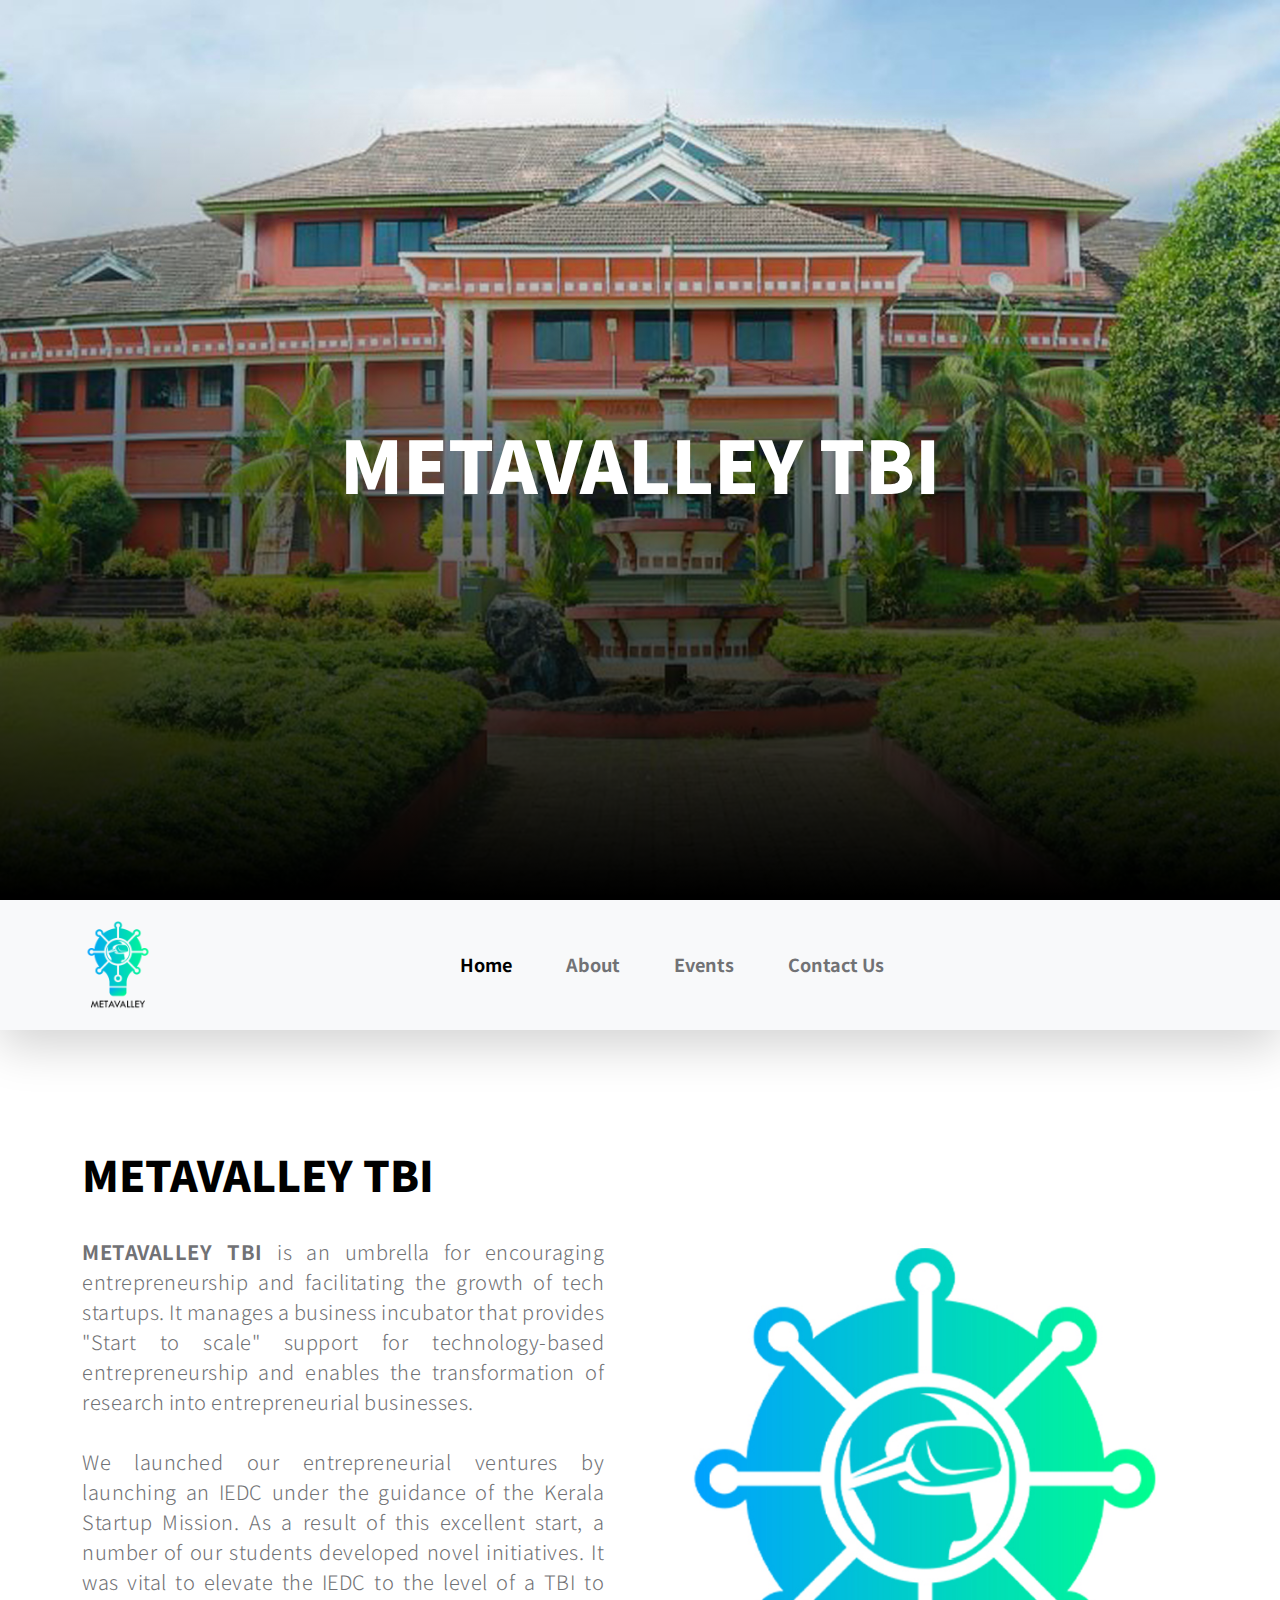
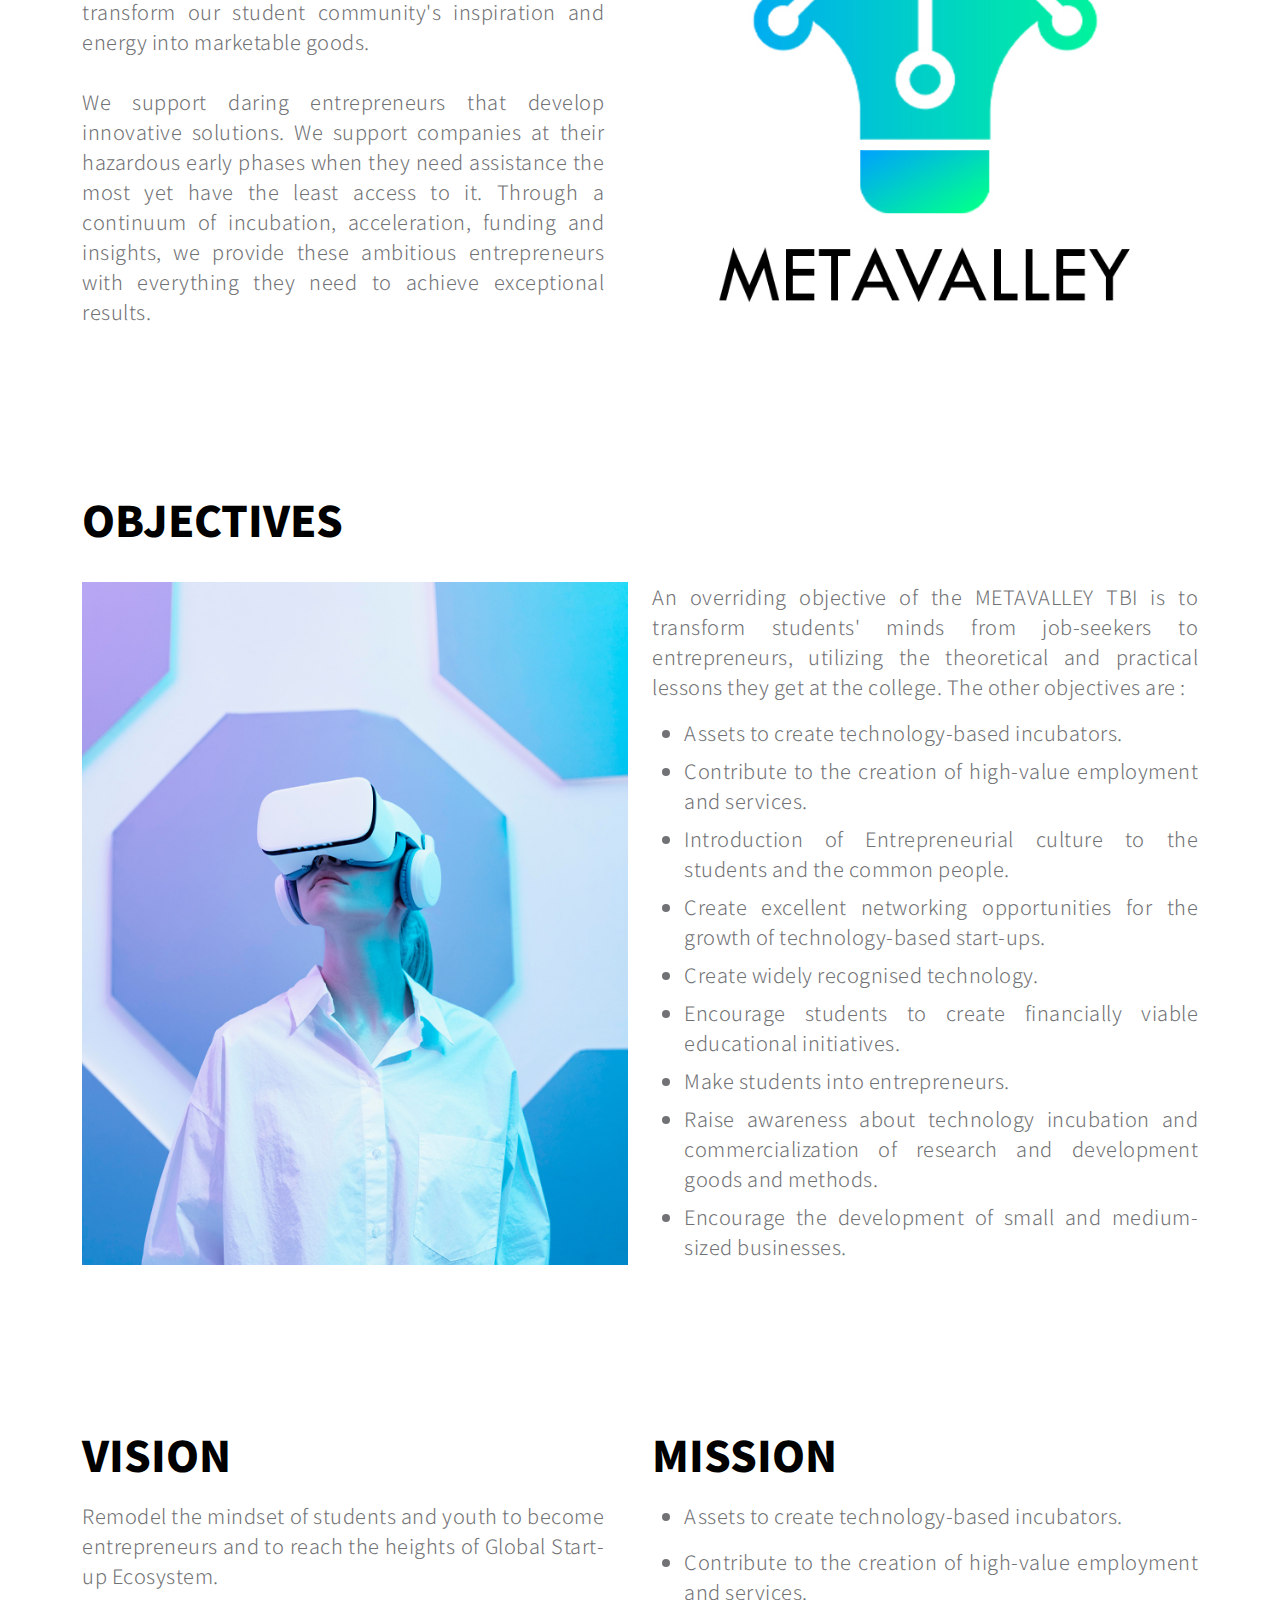
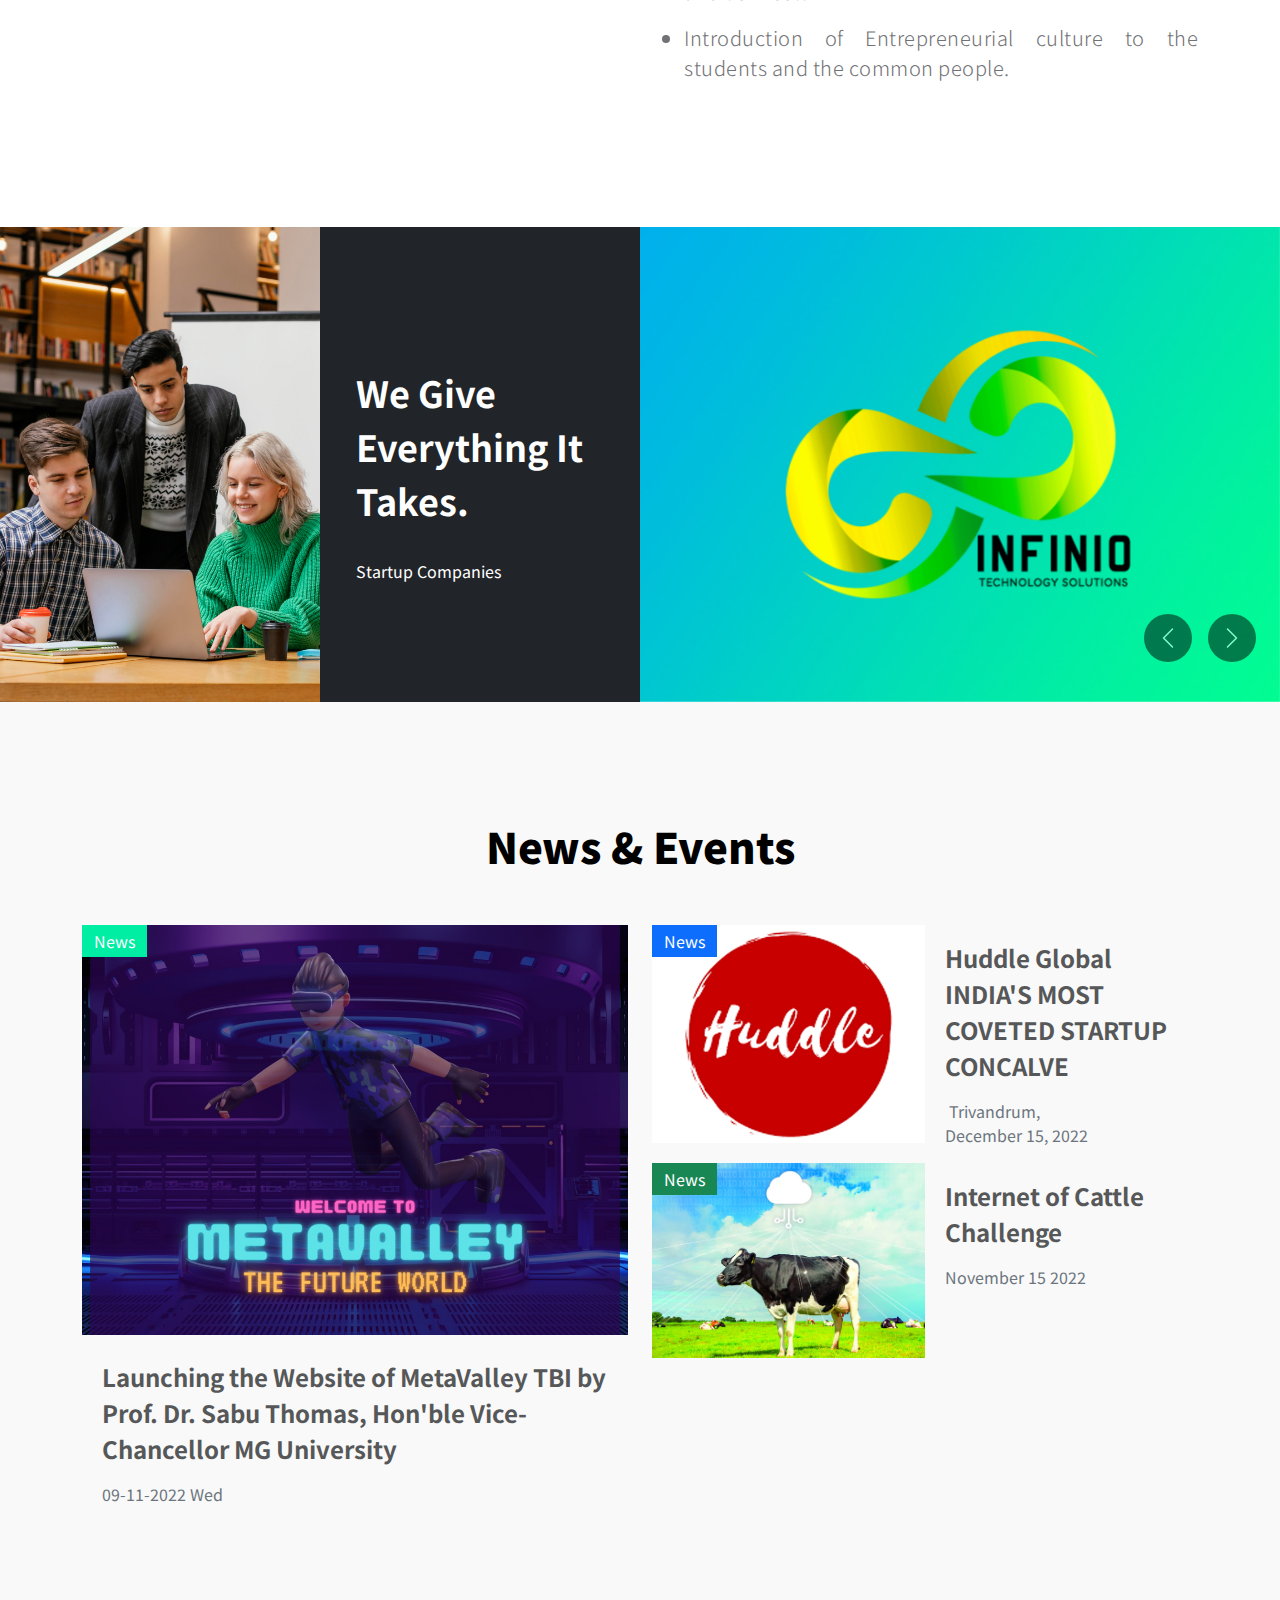
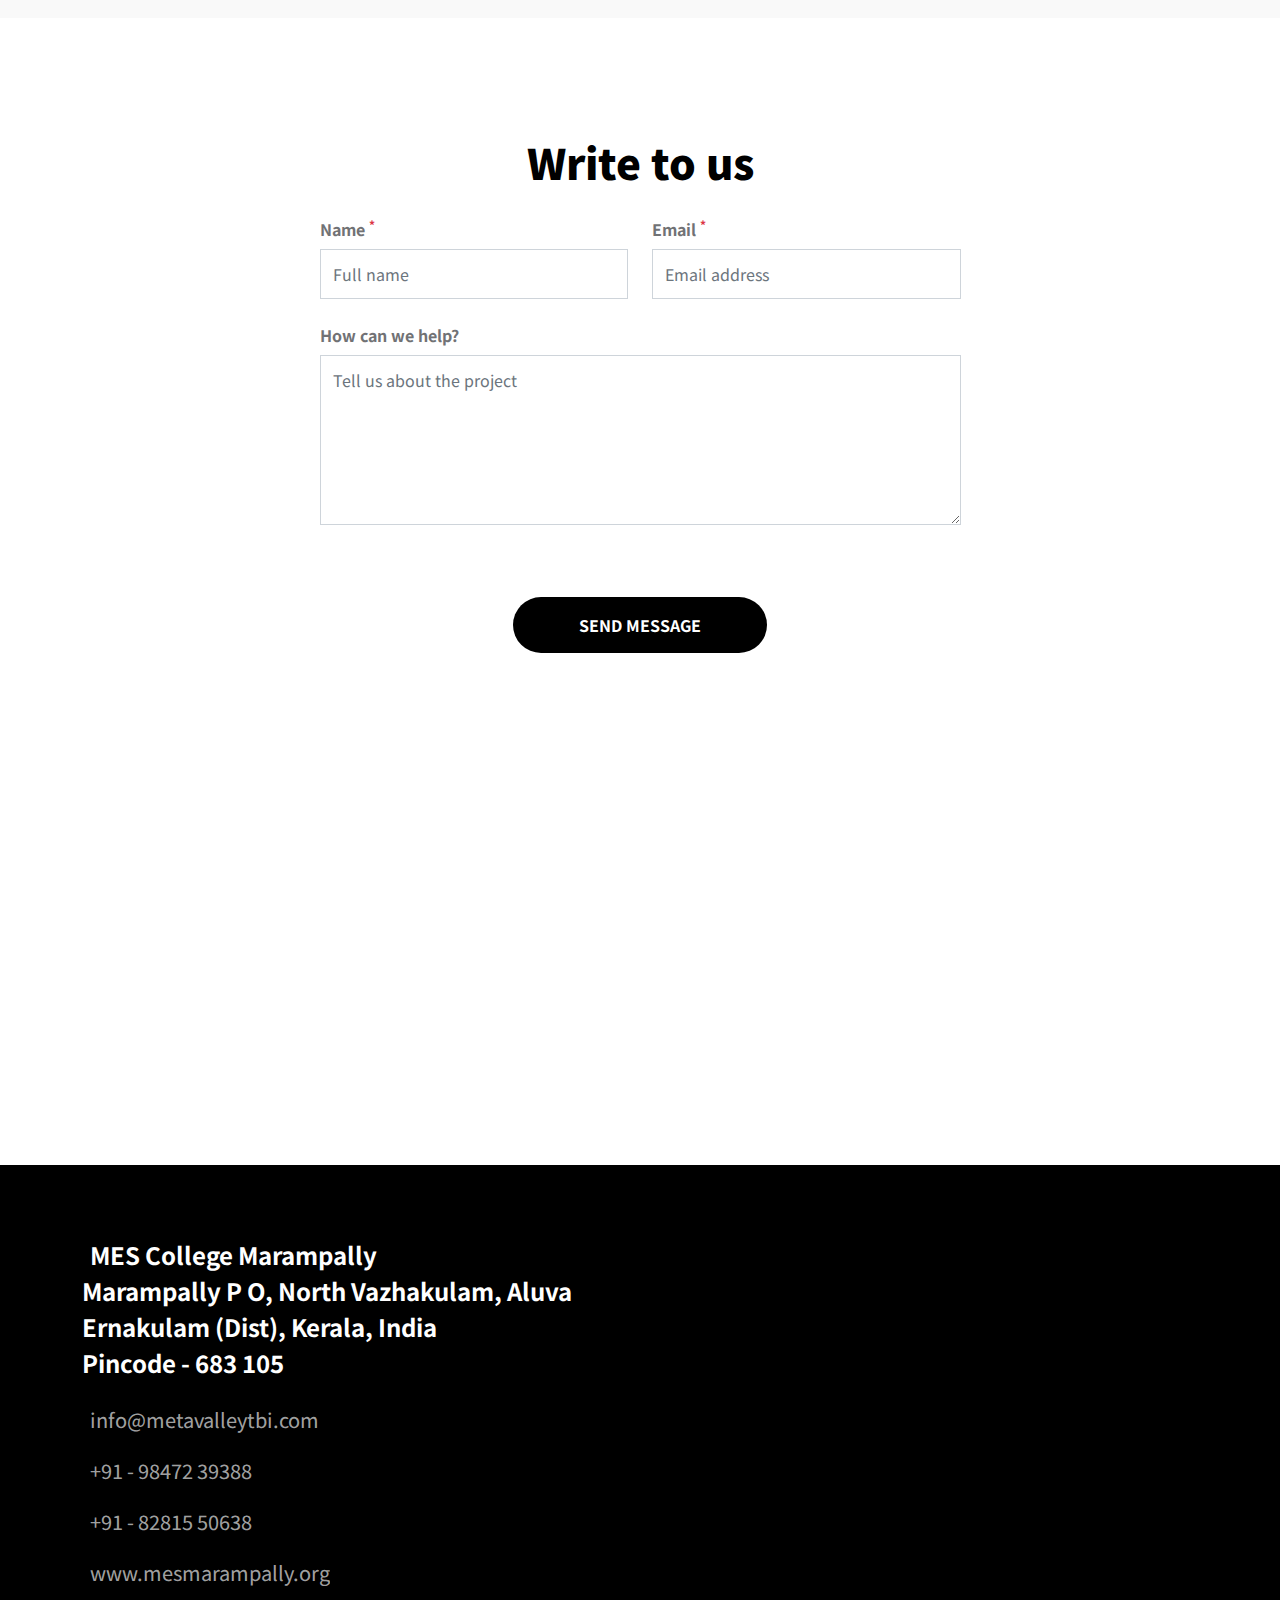
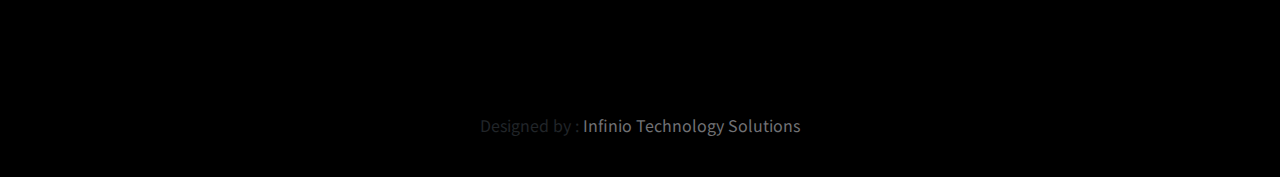
==== commit 261317ed: "responsivefixed, logo issues fixed,about changed" ====
--- a/index.html
+++ b/index.html
@@ -59,7 +59,7 @@
             <nav class="navbar navbar-expand-lg bg-light shadow-lg">
                 <div class="container">
                     <a class="navbar-brand" href="index.html">
-                        <img src="images/logo/logo.png">
+                        <img class="logo-size" src="images/portfolio/logo.png">
                     </a>
 
                     <button class="navbar-toggler" type="button" data-bs-toggle="collapse" data-bs-target="#navbarNav" aria-controls="navbarNav" aria-expanded="false" aria-label="Toggle navigation">
@@ -89,7 +89,7 @@
             </nav>
 
             <section class="section-padding pb-0" id="about">
-                <!--ABOUT END  -->
+                <!--ABOUT END 
                 <div class="container mb-5 pb-lg-5">
                     <div class="row">
                         <div class="col-12">
@@ -108,134 +108,154 @@
                         </div>
 
                     </div>
-                </div>
-                <!--ABOUT END  -->
-
-                <!--OBJECTIVES START-->
+                </div> -->
+
                 <div class="container mb-5 pb-lg-5">
                     <div class="row">
                         <div class="col-12">
-                            <h2 class="mb-3" data-aos="fade-up">OBJECTIVES</h2>
-                        </div>
-
-                        <div class="col-lg-6 col-auto mt-3 mb-lg-5 mb-3">
-                            <img src="images/portfolio/severin-candrian-nn3uIZqmUtE-unsplash.jpeg" class="img-fluid portfolio-image" alt="" data-aos="fade-up" data-aos-delay="500">
-                        </div>
+                            <h2 class="mb-3" data-aos="fade-up">METAVALLEY TBI</h2>
+                        </div>
+
                         <div class="col-lg-6 col-12 mt-lg-3 mb-lg-5">
-                            <p class="justify-para" data-aos="fade-up" data-aos-delay="500">An overriding objective of the <b>METAVALLEY TBI</b> is to achieve a transformation the of minds of the students from being job-seekers to being entrepreneurs themselves, utilizing the theoretical and practical lessons they get at the College.</p>
+                            <p class="me-4 justify-para" data-aos="fade-up" data-aos-delay="300">
+                                <b>METAVALLEY TBI</b> is an umbrella for encouraging entrepreneurship and facilitating the growth of tech startups. It manages a business incubator that provides "Start to scale" support for technology-based entrepreneurship and enables the transformation of research into entrepreneurial businesses.
+                            <br>
+                                <br>We launched our entrepreneurial ventures by launching an IEDC under the guidance of the Kerala Startup Mission. As a result of this excellent start, a number of our students developed novel initiatives. It was vital to elevate the IEDC to the level of a TBI to transform our student community's inspiration and energy into marketable goods.</br>
+                            </br>We support daring entrepreneurs that develop innovative solutions. We support companies at their hazardous early phases when they need assistance the most yet have the least access to it. Through a continuum of incubation, acceleration, funding and insights, we provide these ambitious entrepreneurs with everything they need to achieve exceptional results.
+                        </p>
+                    </div>
+                    <div class="col-lg-6 col-auto mt-3 mb-lg-5 mb-3">
+                        <img src="images/portfolio/logo-side-img.jpg" class="img-fluid portfolio-image" alt="" data-aos="fade-up" data-aos-delay="500">
+                    </div>
+                </div>
+            </div>
+
+            <!--ABOUT END  -->
+
+            <!--OBJECTIVES START-->
+            <div class="container mb-5 pb-lg-5">
+                <div class="row">
+                    <div class="col-12">
+                        <h2 class="mb-3" data-aos="fade-up">OBJECTIVES</h2>
+                    </div>
+
+                    <div class="col-lg-6 col-auto mt-3 mb-lg-5 mb-3">
+                        <img src="images/portfolio/severin-candrian-nn3uIZqmUtE-unsplash.jpeg" class="img-fluid portfolio-image" alt="" data-aos="fade-up" data-aos-delay="500">
+                    </div>
+                    <div class="col-lg-6 col-12 mt-lg-3 mb-lg-5">
+                        <p class="justify-para" data-aos="fade-up" data-aos-delay="500">An overriding objective of the METAVALLEY TBI is to transform students' minds from job-seekers to entrepreneurs, utilizing the theoretical and practical lessons they get at the college. The other objectives are :</p>
+                        <ul class="justify-para" data-aos="fade-up" data-aos-delay="800">
+                            <li class="mb-2 mission" data-aos="fade-up">Assets to create technology-based incubators.</li>
+                            <li class="mb-2 mission" data-aos="fade-up">Contribute to the creation of high-value employment and services.</li>
+                            <li class="mb-2 mission" data-aos="fade-up">Introduction of Entrepreneurial culture to the students and the common people.</li>
+                            <li class="mb-2 mission" data-aos="fade-up">Create excellent networking opportunities for the growth of technology-based start-ups.</li>
+                            <li class="mb-2 mission" data-aos="fade-up">Create widely recognised technology.</li>
+                            <li class="mb-2 mission" data-aos="fade-up">Encourage students to create financially viable educational initiatives.</li>
+                            <li class="mb-2 mission" data-aos="fade-up">Make students into entrepreneurs.</li>
+                            <li class="mb-2 mission" data-aos="fade-up">Raise awareness about technology incubation and commercialization of research and development goods and methods.</li>
+                            <li class="mb-2 mission" data-aos="fade-up">Encourage the development of small and medium-sized businesses.</li>
+                        </ul>
+                    </div>
+                </div>
+            </div>
+            <!--OBJECTIVES END-->
+
+            <!--MISSION AND VISION END  -->
+            <div class="container mb-5 pb-lg-5">
+                <div class="row">
+                    <div class="col-6">
+                        <h2 class="mb-3" data-aos="fade-up">VISION</h2>
+                        <div class="col-12 mt-3 mb-lg-5">
+                            <p class="me-4 justify-para" data-aos="fade-up" data-aos-delay="300">Remodel the mindset of students and youth to become entrepreneurs and to reach the heights of Global Start-up Ecosystem. </p>
+                        </div>
+                    </div>
+                    <div class="col-6">
+                        <h2 class="mb-3" data-aos="fade-up">MISSION</h2>
+                        <div class="col-12 mt-lg-3 mb-lg-5">
                             <ul class="justify-para" data-aos="fade-up" data-aos-delay="800">
-                                <li class="mb-3 objectives" data-aos="fade-up">Assets to create technology-based incubators.</li>
-                                <li class="mb-3 objectives" data-aos="fade-up">Contribute to the creation of high-value employment and services.</li>
-                                <li class="mb-3 objectives" data-aos="fade-up">Introduction of Entrepreneurial culture to the students and the common people.</li>
-                                <li class="mb-3 objectives" data-aos="fade-up">Introduction of Entrepreneurial culture to the students and the common people.</li>
-                                <li class="mb-3 objectives" data-aos="fade-up">Create excellent networking opportunities for the growth of technology-based start-ups.</li>
-                                <li class="mb-3 objectives" data-aos="fade-up">Create widely recognised technology.</li>
-                                <li class="mb-3 objectives" data-aos="fade-up">Encourage students to create financially viable educational initiatives.</li>
-                                <li class="mb-3 objectives" data-aos="fade-up">Make students into entrepreneurs.</li>
-                                <li class="mb-3 objectives" data-aos="fade-up">Raise awareness about technology incubation and commercialization of research and development goods and methods.</li>
-                                <li class="mb-3 objectives" data-aos="fade-up">Encourage the development of small and medium-sized businesses.</li>
+                                <li class="mb-3 mission" data-aos="fade-up">Assets to create technology-based incubators.</li>
+                                <li class="mb-3 mission" data-aos="fade-up">Contribute to the creation of high-value employment and services.</li>
+                                <li class="mb-3 mission" data-aos="fade-up">Introduction of Entrepreneurial culture to the students and the common people.</li>
                             </ul>
                         </div>
                     </div>
-                </div>
-                <!--OBJECTIVES END-->
-
-                <!--MISSION AND VISION END  -->
-                <div class="container mb-5 pb-lg-5">
-                    <div class="row">
-                        <div class="col-6">
-                            <h2 class="mb-3" data-aos="fade-up">VISION</h2>
-                            <div class="col-12 mt-3 mb-lg-5">
-                                <p class="me-4 justify-para" data-aos="fade-up" data-aos-delay="300">remodel the mindset of students and youth to become entrepreneurs and to reach the heights of Global Start-up Ecosystem. </p>
-                            </div>
-                        </div>
-                        <div class="col-6">
-                            <h2 class="mb-3" data-aos="fade-up">MISSION</h2>
-                            <div class="col-12 mt-lg-3 mb-lg-5">
-                                <ul class="justify-para" data-aos="fade-up" data-aos-delay="800">
-                                    <li class="mb-3 mission" data-aos="fade-up">Assets to create technology-based incubators.</li>
-                                    <li class="mb-3 mission" data-aos="fade-up">Contribute to the creation of high-value employment and services.</li>
-                                    <li class="mb-3 mission" data-aos="fade-up">Introduction of Entrepreneurial culture to the students and the common people.</li>
-                                </ul>
-                            </div>
-                        </div>
-
-                    </div>
-                </div>
-                <!--MISSION AND VISION -->
-
-                <div class="container-fluid">
-                    <div class="row">
-                        <div class="col-lg-3 col-12 p-0">
-                            <img src="images/elena-rabkina-eVVzwsNhNf4-unsplash.jpg" class="img-fluid about-image" alt="">
-                        </div>
-
-                        <div class="col-lg-3 col-12 bg-dark">
-                            <div class="d-flex flex-column flex-wrap justify-content-center h-100 py-5 px-4 pt-lg-4 pb-lg-0">
-                                <h3 class="text-white mb-3" data-aos="fade-up">We Give Everything It Takes.</h3>
-
-                                <!--<p class="text-secondary-white-color" data-aos="fade-up">Startup Companies</p>-->
-
-                                <div class="mt-3 custom-links">
-
-                                    <a href="#" class="text-white custom-link" data-aos="zoom-in" data-aos-delay="100">Startup Companies <i class="bi bi-arrow-right ms-2"></i>
-                                    </i>
-                                </a>
-
-                                <!--<a href="#contact" class="text-white custom-link" data-aos="zoom-in" data-aos-delay="300">Work with Us</a>-->
-                            </div>
-
-                        </div>
-                    </div>
-
-                    <div class="col-lg-6 col-12 p-0">
-                        <section id="myCarousel" class="carousel slide carousel-fade" data-bs-ride="carousel">
-                            <div class="carousel-inner">
-                                <div class="carousel-item active">
-                                    <a target="_blank" href="https://infiniio.co.in/">
-                                        <img src="images/people/studio-shot-beautiful-happy-retired-caucasian-female-with-pixie-hairdo-crossing-arms-her-chest-having-confident-look-smiling-broadly.jpg" class="img-fluid team-image" alt="">
-                                    </a>
-                                </div>
-                                <div class="carousel-item">
-                                    <a target="_blank" href="http://www.monzhalabs.tech">
-                                        <img src="images/people/project-leder-with-disabilities-looking-front-sitting-immobilized-wheelchair-business-office-room.jpg" class="img-fluid team-image" alt="">
-                                        <!-- <div class="team-thumb bg-primary">
+
+                </div>
+            </div>
+            <!--MISSION AND VISION -->
+
+            <div class="container-fluid">
+                <div class="row">
+                    <div class="col-lg-3 col-12 p-0">
+                        <img src="images/elena-rabkina-eVVzwsNhNf4-unsplash.jpg" class="img-fluid about-image" alt="">
+                    </div>
+
+                    <div class="col-lg-3 col-12 bg-dark">
+                        <div class="d-flex flex-column flex-wrap justify-content-center h-100 py-5 px-4 pt-lg-4 pb-lg-0">
+                            <h3 class="text-white mb-3" data-aos="fade-up">We Give Everything It Takes.</h3>
+
+                            <!--<p class="text-secondary-white-color" data-aos="fade-up">Startup Companies</p>-->
+
+                            <div class="mt-3 custom-links">
+
+                                <a href="#" class="text-white custom-link" data-aos="zoom-in" data-aos-delay="100">Startup Companies <i class="bi bi-arrow-right ms-2"></i>
+                                </i>
+                            </a>
+
+                            <!--<a href="#contact" class="text-white custom-link" data-aos="zoom-in" data-aos-delay="300">Work with Us</a>-->
+                        </div>
+
+                    </div>
+                </div>
+
+                <div class="col-lg-6 col-12 p-0">
+                    <section id="myCarousel" class="carousel slide carousel-fade" data-bs-ride="carousel">
+                        <div class="carousel-inner">
+                            <div class="carousel-item active">
+                                <a target="_blank" href="https://infiniio.co.in/">
+                                    <img src="images/people/studio-shot-beautiful-happy-retired-caucasian-female-with-pixie-hairdo-crossing-arms-her-chest-having-confident-look-smiling-broadly.jpg" class="img-fluid team-image" alt="">
+                                </a>
+                            </div>
+                            <div class="carousel-item">
+                                <a target="_blank" href="http://www.monzhalabs.tech">
+                                    <img src="images/people/project-leder-with-disabilities-looking-front-sitting-immobilized-wheelchair-business-office-room.jpg" class="img-fluid team-image" alt="">
+                                    <!-- <div class="team-thumb bg-primary">
                                             <h3 class="text-white mb-0">Morgan S.</h3>
 
                                             <p class="text-secondary-white-color mb-0">CEO & Investor</p>
                                         </div>-->
-                                    </a>
-                                </div>
-                                <div class="carousel-item">
-                                    <a target="_blank" href="https://finderfitsports.com/">
-                                        <img src="images/people/asia-business-woman-feeling-happy-smiling-looking-camera-while-relax-home-office.jpg" class="img-fluid team-image" alt="">
-                                    </a>
-                                </div>
-                                <div class="carousel-item">
-                                    <a target="_blank" href="https://credize.com/">
-                                        <img src="images/people/happy-african-american-professional-manager-smiling-looking-camera-headshot-portrait.jpg" class="img-fluid team-image" alt="">
-                                    </a>
-                                </div>
-                            </div>
-
-                            <button class="carousel-control-prev" type="button" data-bs-target="#myCarousel" data-bs-slide="prev">
-                                <span class="carousel-control-prev-icon" aria-hidden="true"></span>
-
-                                <span class="visually-hidden">Previous</span>
-                            </button>
-
-                            <button class="carousel-control-next" type="button" data-bs-target="#myCarousel" data-bs-slide="next">
-                                <span class="carousel-control-next-icon" aria-hidden="true"></span>
-
-                                <span class="visually-hidden">Next</span>
-                            </button>
-                        </section>
-
-                    </div>
+                                </a>
+                            </div>
+                            <div class="carousel-item">
+                                <a target="_blank" href="https://finderfitsports.com/">
+                                    <img src="images/people/asia-business-woman-feeling-happy-smiling-looking-camera-while-relax-home-office.jpg" class="img-fluid team-image" alt="">
+                                </a>
+                            </div>
+                            <div class="carousel-item">
+                                <a target="_blank" href="https://credize.com/">
+                                    <img src="images/people/happy-african-american-professional-manager-smiling-looking-camera-headshot-portrait.jpg" class="img-fluid team-image" alt="">
+                                </a>
+                            </div>
+                        </div>
+
+                        <button class="carousel-control-prev" type="button" data-bs-target="#myCarousel" data-bs-slide="prev">
+                            <span class="carousel-control-prev-icon" aria-hidden="true"></span>
+
+                            <span class="visually-hidden">Previous</span>
+                        </button>
+
+                        <button class="carousel-control-next" type="button" data-bs-target="#myCarousel" data-bs-slide="next">
+                            <span class="carousel-control-next-icon" aria-hidden="true"></span>
+
+                            <span class="visually-hidden">Next</span>
+                        </button>
+                    </section>
+
                 </div>
             </div>
-        </section>
-        <!--
+        </div>
+    </section>
+    <!--
             <section class="section-padding" id="portfolio">
                 <div class="container">
                     <div class="row">
@@ -300,117 +320,117 @@
                 </div>
             </section>
 -->
-        <section class="news section-padding" id="news">
-            <div class="container">
-                <div class="row">
-
-                    <div class="col-12">
-                        <h2 class="mb-5 text-center" data-aos="fade-up">News & Events</h2>
-                    </div>
-                    <div class="col-lg-6 col-12 mb-5 mb-lg-0">
-                        <div class="news-thumb" data-aos="fade-up">
-                            <a class="news-image-hover news-image-hover-warning">
-                                <img src="images/news/caroline-lm-uqveD8dYPUM-unsplash.jpg" class="img-fluid large-news-image news-image" alt="">
+    <section class="news section-padding" id="news">
+        <div class="container">
+            <div class="row">
+
+                <div class="col-12">
+                    <h2 class="mb-5 text-center" data-aos="fade-up">News & Events</h2>
+                </div>
+                <div class="col-lg-6 col-12 mb-5 mb-lg-0">
+                    <div class="news-thumb" data-aos="fade-up">
+                        <a class="news-image-hover news-image-hover-warning">
+                            <img src="images/news/caroline-lm-uqveD8dYPUM-unsplash.jpg" class="img-fluid large-news-image news-image" alt="">
+                        </a>
+
+                        <div class="news-category bg-warning text-white">News</div>
+
+                        <div class="news-text-info">
+                            <h5 class="news-title">
+                                <a class="news-title-link">Launching the Website of MetaValley TBI by Prof. Dr. Sabu Thomas, Hon'ble Vice-Chancellor MG University</a>
+                            </h5>
+
+                            <span class="text-muted">09-11-2022 Wed</span>
+                        </div>
+                    </div>
+                </div>
+
+                <div class="col-lg-6 col-12">
+                    <div class="news-thumb news-two-column d-flex flex-column flex-lg-row" data-aos="fade-up">
+                        <div class="news-top w-100">
+
+                            <a href="https://huddleglobal.co.in/" target="_blank" class="news-image-hover news-image-hover-primary">
+                                <img src="images/news/jean-philippe-delberghe-MmanXAs1sKw-unsplash.jpeg" class="img-fluid news-image" alt="">
                             </a>
 
-                            <div class="news-category bg-warning text-white">News</div>
-
-                            <div class="news-text-info">
-                                <h5 class="news-title">
-                                    <a class="news-title-link">Launching the Website of MetaValley TBI by Prof. Dr. Sabu Thomas, Hon'ble Vice-Chancellor MG University</a>
-                                </h5>
-
-                                <span class="text-muted">09-11-2022 Wed</span>
-                            </div>
-                        </div>
-                    </div>
-
-                    <div class="col-lg-6 col-12">
-                        <div class="news-thumb news-two-column d-flex flex-column flex-lg-row" data-aos="fade-up">
-                            <div class="news-top w-100">
-
-                                <a href="https://huddleglobal.co.in/" target="_blank" class="news-image-hover news-image-hover-primary">
-                                    <img src="images/news/jean-philippe-delberghe-MmanXAs1sKw-unsplash.jpeg" class="img-fluid news-image" alt="">
-                                </a>
-
-                                <div class="news-category bg-primary text-white">News</div>
-                            </div>
-
-                            <div class="news-bottom w-100">
-                                <div class="news-text-info">
-                                    <h5 class="news-title">
-                                        <a href="https://huddleglobal.co.in/" target="_blank" class="news-title-link">Huddle Global </br>INDIA'S MOST COVETED STARTUP CONCALVE</a>
-                                </h5>
-
-                                <div class="d-flex flex-wrap">
-                                    <span class="text-muted me-2">
-                                        <i class="bi-geo-alt-fill me-1 mb-2 mb-lg-0"></i>
-                                            Trivandrum, </span>
-                                    <span class="text-muted">December 15, 2022</span>
-                                </div>
-                            </div>
-                        </div>
-                    </div>
-
-                    <div class="news-thumb news-two-column d-flex flex-column flex-lg-row" data-aos="fade-up">
-                        <div class="news-top w-100" data-aos="fade-up">
-
-                            <a href="https://iotsummit.startupmission.in/innovation-challenge/" class="news-image-hover news-image-hover-success">
-                                <img src="images/news/maria-stewart-p4tj0g-_aMM-unsplash.jpeg" class="img-fluid news-image" alt="">
-                            </a>
-
-                            <div class="news-category bg-success text-white">News</div>
+                            <div class="news-category bg-primary text-white">News</div>
                         </div>
 
                         <div class="news-bottom w-100">
                             <div class="news-text-info">
                                 <h5 class="news-title">
-                                    <a href="https://iotsummit.startupmission.in/innovation-challenge/" class="news-title-link">Internet of Cattle Challenge</a>
-                                </h5>
-
-                                <span class="text-muted">November 15 2022</span>
-                            </div>
-                        </div>
-                    </div>
-                </div>
-
+                                    <a href="https://huddleglobal.co.in/" target="_blank" class="news-title-link">Huddle Global </br>INDIA'S MOST COVETED STARTUP CONCALVE</a>
+                            </h5>
+
+                            <div class="d-flex flex-wrap">
+                                <span class="text-muted me-2">
+                                    <i class="bi-geo-alt-fill me-1 mb-2 mb-lg-0"></i>
+                                            Trivandrum, </span>
+                                <span class="text-muted">December 15, 2022</span>
+                            </div>
+                        </div>
+                    </div>
+                </div>
+
+                <div class="news-thumb news-two-column d-flex flex-column flex-lg-row" data-aos="fade-up">
+                    <div class="news-top w-100" data-aos="fade-up">
+
+                        <a href="https://iotsummit.startupmission.in/innovation-challenge/" class="news-image-hover news-image-hover-success">
+                            <img src="images/news/maria-stewart-p4tj0g-_aMM-unsplash.jpeg" class="img-fluid news-image" alt="">
+                        </a>
+
+                        <div class="news-category bg-success text-white">News</div>
+                    </div>
+
+                    <div class="news-bottom w-100">
+                        <div class="news-text-info">
+                            <h5 class="news-title">
+                                <a href="https://iotsummit.startupmission.in/innovation-challenge/" class="news-title-link">Internet of Cattle Challenge</a>
+                            </h5>
+
+                            <span class="text-muted">November 15 2022</span>
+                        </div>
+                    </div>
+                </div>
             </div>
+
         </div>
-    </section>
-
-    <section class="contact section-padding" id="contact">
-        <div class="container">
-            <div class="row">
-
-                <div class="col-lg-7 col-12 mx-auto">
-
-                    <h2 class="mb-4 text-center" data-aos="fade-up">Write to us</h2>
-
-                    <form action="#" method="post" class="contact-form" role="form" data-aos="fade-up">
-
-                        <div class="row">
-
-                            <div class="col-lg-6 col-6">
-                                <label for="name" class="form-label">Name <sup class="text-danger">*</sup>
-                                </label>
-
-                                <input type="text" name="name" id="name" class="form-control" placeholder="Full name" required>
-                            </div>
-
-                            <div class="col-lg-6 col-6">
-                                <label for="email" class="form-label">Email <sup class="text-danger">*</sup>
-                                </label>
-
-                                <input type="email" name="email" id="email" pattern="[^ @]*@[^ @]*" class="form-control" placeholder="Email address" required>
-                            </div>
-
-                            <div class="col-12 my-4">
-                                <label for="message" class="form-label">How can we help?</label>
-
-                                <textarea name="message" rows="6" class="form-control" id="message" placeholder="Tell us about the project" required></textarea>
-
-                            </div>
-                            <!--
+    </div>
+</section>
+
+<section class="contact section-padding" id="contact">
+    <div class="container">
+        <div class="row">
+
+            <div class="col-lg-7 col-12 mx-auto">
+
+                <h2 class="mb-4 text-center" data-aos="fade-up">Write to us</h2>
+
+                <form action="#" method="post" class="contact-form" role="form" data-aos="fade-up">
+
+                    <div class="row">
+
+                        <div class="col-lg-6 col-6">
+                            <label for="name" class="form-label">Name <sup class="text-danger">*</sup>
+                            </label>
+
+                            <input type="text" name="name" id="name" class="form-control" placeholder="Full name" required>
+                        </div>
+
+                        <div class="col-lg-6 col-6">
+                            <label for="email" class="form-label">Email <sup class="text-danger">*</sup>
+                            </label>
+
+                            <input type="email" name="email" id="email" pattern="[^ @]*@[^ @]*" class="form-control" placeholder="Email address" required>
+                        </div>
+
+                        <div class="col-12 my-4">
+                            <label for="message" class="form-label">How can we help?</label>
+
+                            <textarea name="message" rows="6" class="form-control" id="message" placeholder="Tell us about the project" required></textarea>
+
+                        </div>
+                        <!--
                                     <div class="col-12">
                                         <label for="services" class="form-label">Services<sup class="text-danger">*</sup>
                                         </label>
@@ -441,66 +461,70 @@
                                     </div>
                                 </div>
 -->
-                            <div class="col-lg-5 col-12 mx-auto mt-5">
-                                <button type="submit" class="form-control">Send Message</button>
-                            </div>
-                        </form>
-                    </div>
-
-                </div>
+                        <div class="col-lg-5 col-12 mx-auto mt-5">
+                            <button type="submit" class="form-control">Send Message</button>
+                        </div>
+                    </form>
+                </div>
+
             </div>
-        </section>
-
-        <section class="google-map">
-            <iframe src="https://www.google.com/maps/embed?pb=!1m18!1m12!1m3!1d3927.909455279911!2d76.411502!3d10.1064973!2m3!1f0!2f0!3f0!3m2!1i1024!2i768!4f13.1!3m3!1m2!1s0x3b08091da73b88a7%3A0x84353e2c4abe5459!2sMETAVALLEY%20TBI!5e0!3m2!1sen!2sin!4v1667816658306!5m2!1sen!2sin" class="map-iframe" width="100%" height="400" style="border:0;" allowfullscreen="" loading="lazy"></iframe>
-        </section>
-
-    </main>
-
-    <footer class="site-footer">
-        <div class="container">
-            <div class="row">
-
-                <div class="col-12">
-                    <h5 class="text-white">
-                        <i class="bi-geo-alt-fill me-2"></i>
+        </div>
+    </section>
+
+    <section class="google-map">
+        <iframe src="https://www.google.com/maps/embed?pb=!1m14!1m8!1m3!1d1651.4809337784386!2d76.41135254302985!3d10.106800236967418!3m2!1i1024!2i768!4f13.1!3m3!1m2!1s0x3b08091da73b88a7%3A0x84353e2c4abe5459!2sMETAVALLEY%20TBI!5e0!3m2!1sen!2sin!4v1667887733650!5m2!1sen!2sin" class="map-iframe" width="100%" height="400" style="border:0;" allowfullscreen="" loading="lazy"></iframe>
+    </section>
+
+</main>
+
+<footer class="site-footer">
+    <div class="container">
+        <div class="row">
+
+            <div class="col-12">
+                <h5 class="text-white">
+                    <i class="bi-geo-alt-fill me-2"></i>
                         MES College Marampally</br>
                         Marampally P O, North Vazhakulam, Aluva</br>
                         Ernakulam (Dist), Kerala, India</br>
                         Pincode - 683 105
 
                     </h5>
-        <a href="mailto:info@metavalleytbi.com" class="custom-link mt-3">
-            <i class="bi bi-envelope me-2"></i>
+    <a href="mailto:info@metavalleytbi.com" class="custom-link mt-3">
+        <i class="bi bi-envelope me-2"></i>
                         info@metavalleytbi.com
                     </a>
-    </br>
-    <a href="tel:+91-98472 39388" class="custom-link mt-3">
-        <i class="bi bi-telephone me-2"></i>
-                        +91-8281550638
+</br>
+<a href="tel:+91-98472 39388" class="custom-link mt-3">
+    <i class="bi bi-telephone me-2"></i>
+                        +91 - 98472 39388
                     </a>
 </br>
-<a href="tel:+91-98472 39388" class="custom-link mt-3 mb-5">
-    <i class="bi bi-telephone me-2"></i>
-                        +91-8281550638
+<a href="tel:+91-8281550638" class="custom-link mt-3">
+<i class="bi bi-telephone me-2"></i>
+                        +91 - 82815 50638
+                    </a>
+</br>
+<a href="https://mesmarampally.org/"  target="_blank" class="custom-link mt-3 mb-5">
+<i class="bi bi-globe me-2"></i>www.mesmarampally.org                  
                     </a>
 <div class="mb-5 text-center">
-    <ul class="social-icon">
-        <li>
-            <a href="https://www.facebook.com/metavalleytbi" class="social-icon-link bi-facebook"></a>
-        </li>
-
-        <li>
-            <a href="https://twitter.com/metavalleytbi" class="social-icon-link bi-twitter"></a>
-        </li>
-        <li>
-            <a href="https://instagram.com/metavalleytbi" class="social-icon-link bi-instagram"></a>
-        </li>
-
-        <li>
-            <a href="https://www.linkedin.com/company/metavalleytbi" class="social-icon-link bi-linkedin"></a>
-        </li>
-    </ul>
+<ul class="social-icon">
+<li>
+    <a href="https://www.facebook.com/metavalleytbi" class="social-icon-link bi-facebook"></a>
+</li>
+
+<li>
+    <a href="https://twitter.com/metavalleytbi" class="social-icon-link bi-twitter"></a>
+</li>
+<li>
+    <a href="https://instagram.com/metavalleytbi" class="social-icon-link bi-instagram"></a>
+</li>
+
+<li>
+    <a href="https://www.linkedin.com/company/metavalleytbi" class="social-icon-link bi-linkedin"></a>
+</li>
+</ul>
 </div>
 <div class="text-center">
                         Designed by : <a href="https://infiniio.co.in/" target="_blank">Infinio Technology Solutions</a>
--- a/css/templatemo-nomad-force.css
+++ b/css/templatemo-nomad-force.css
@@ -746,4 +746,9 @@
 .justify-para {
   text-align: justify;
   text-justify: inter-word;
+}
+
+.logo-size {
+  max-width: auto;
+  height: 90px;
 }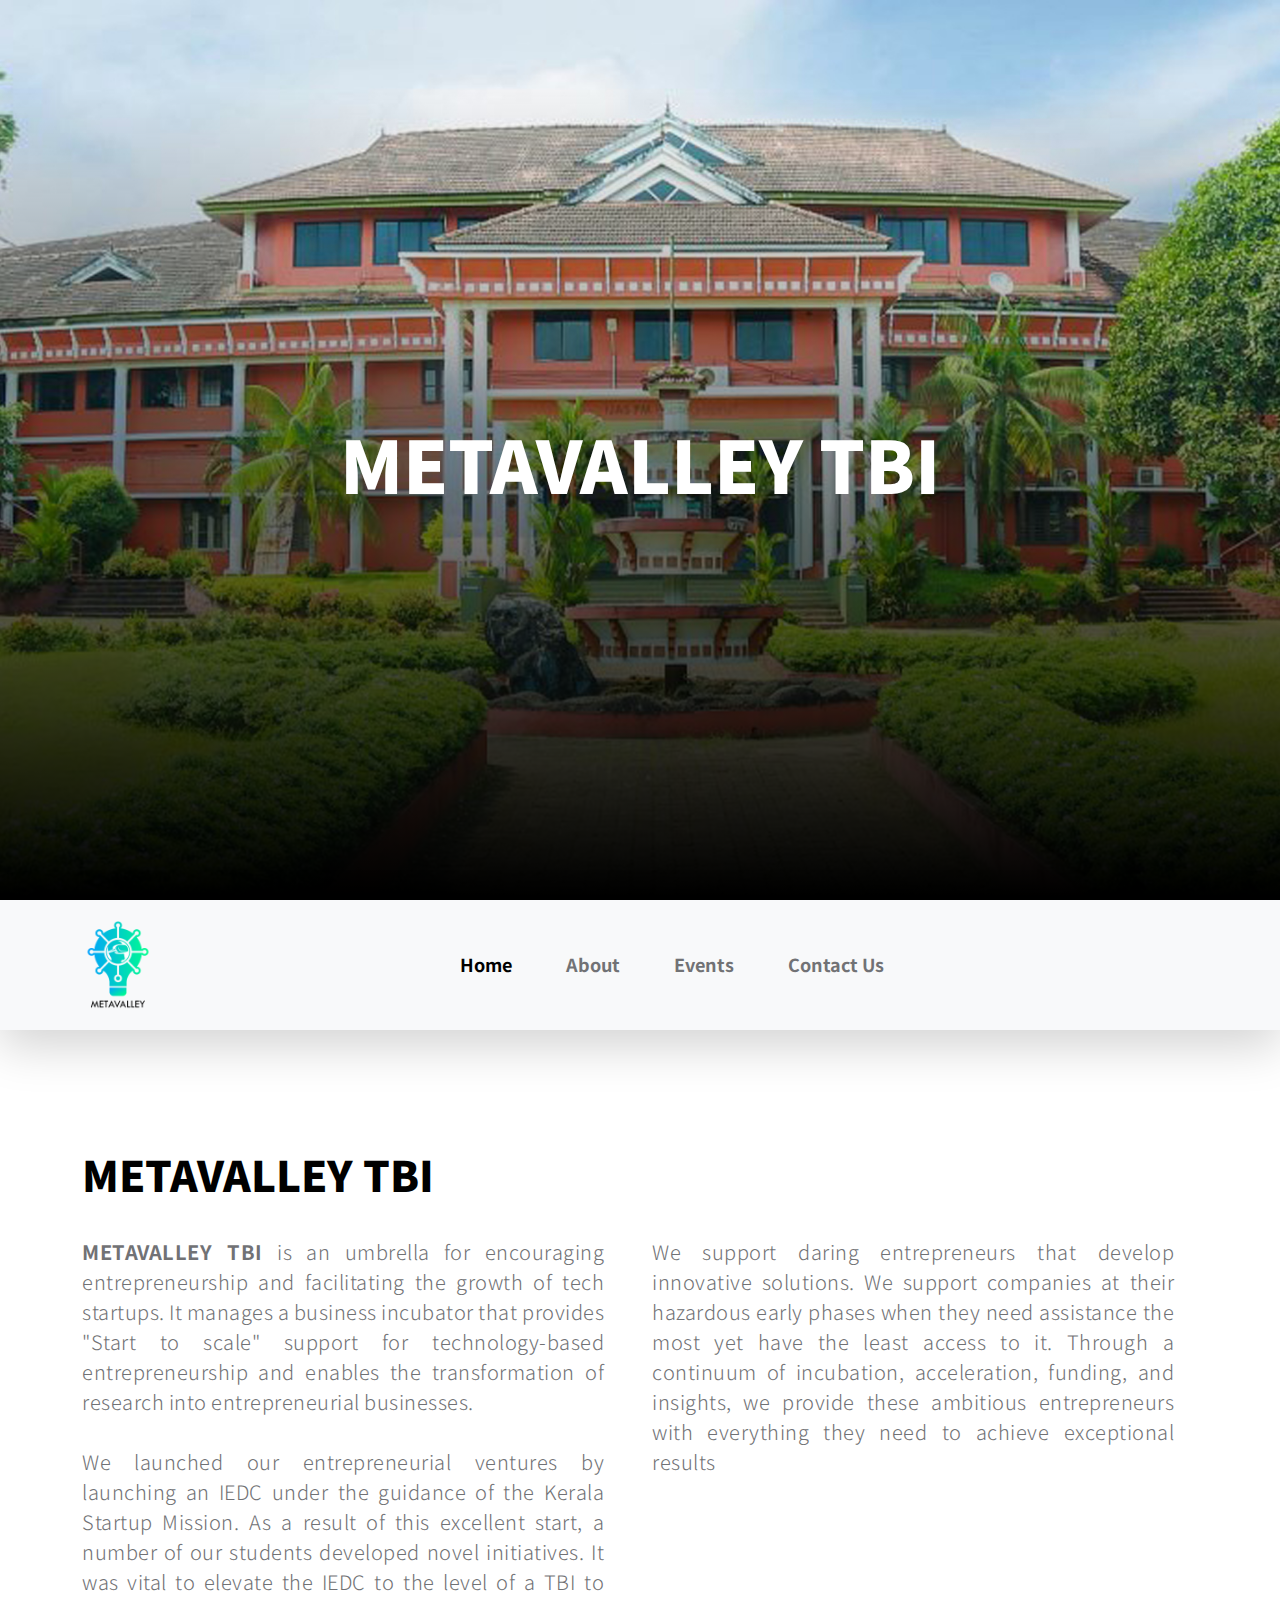
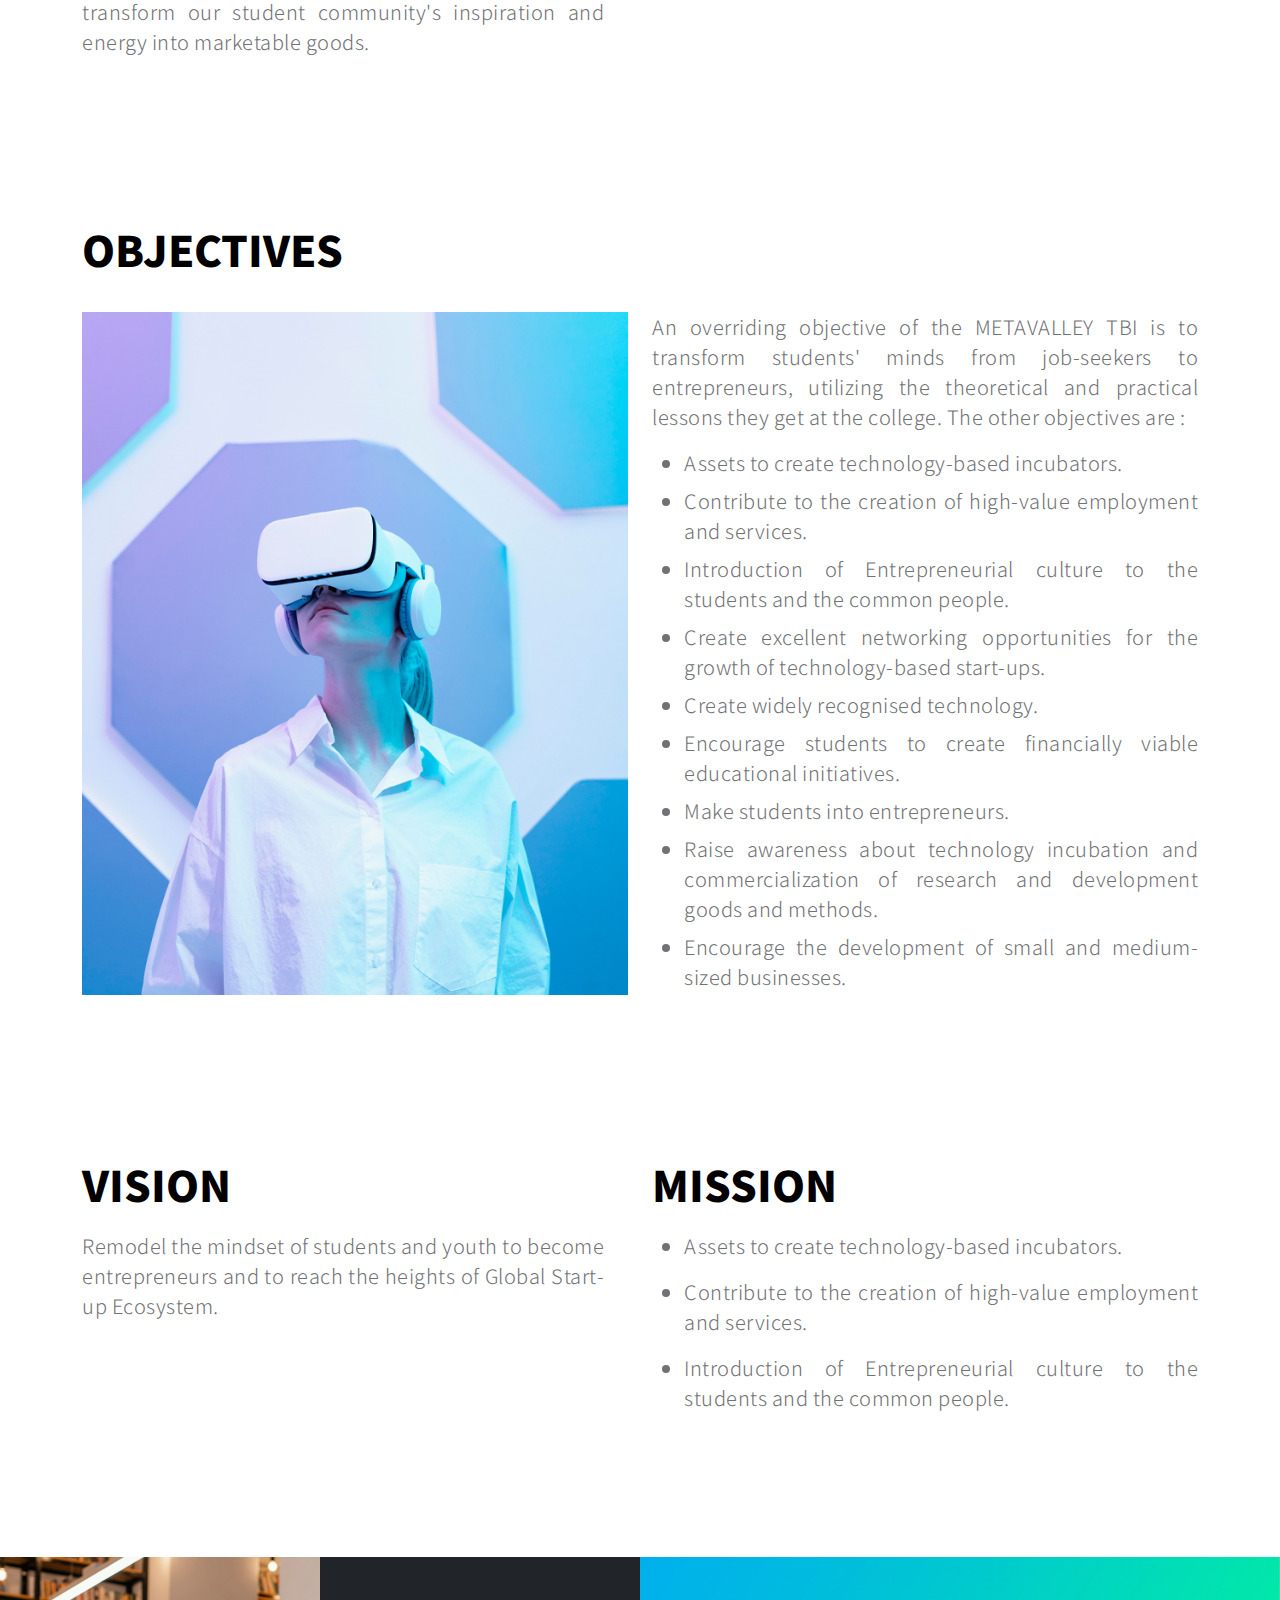
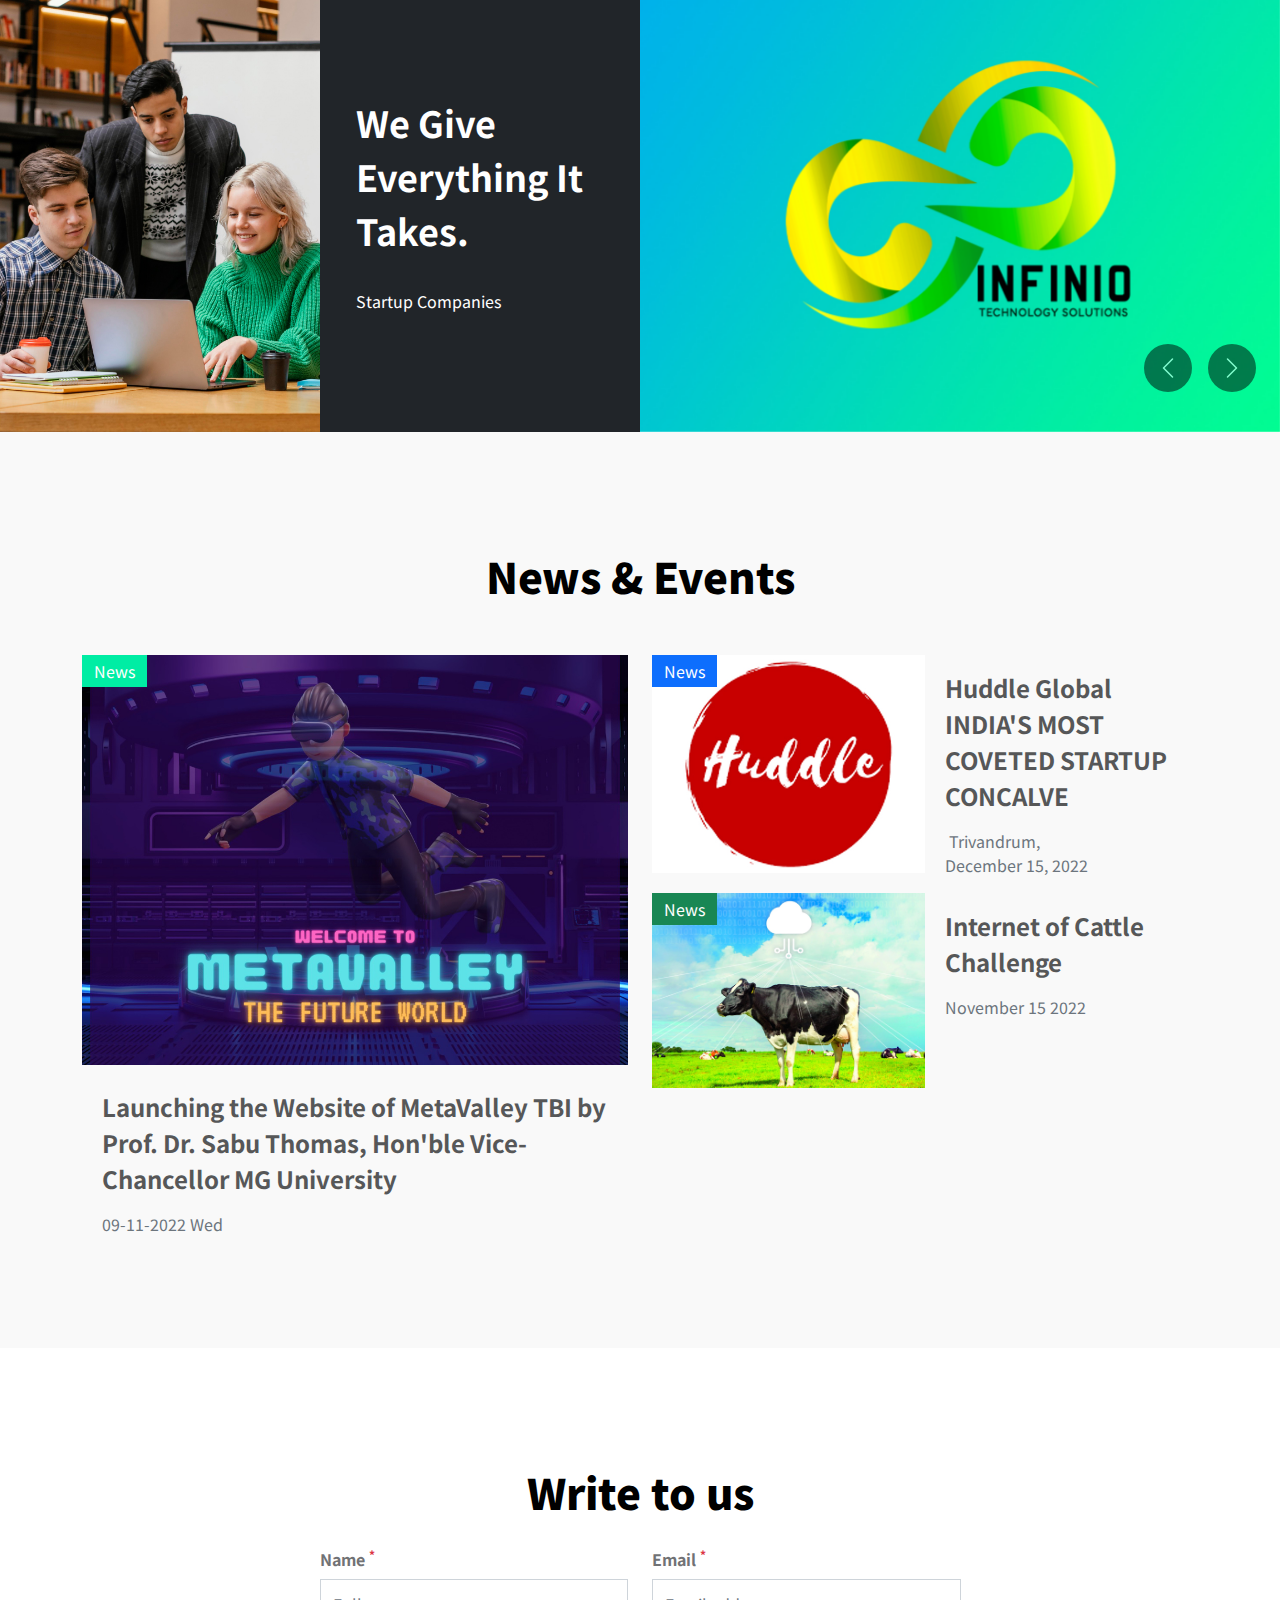
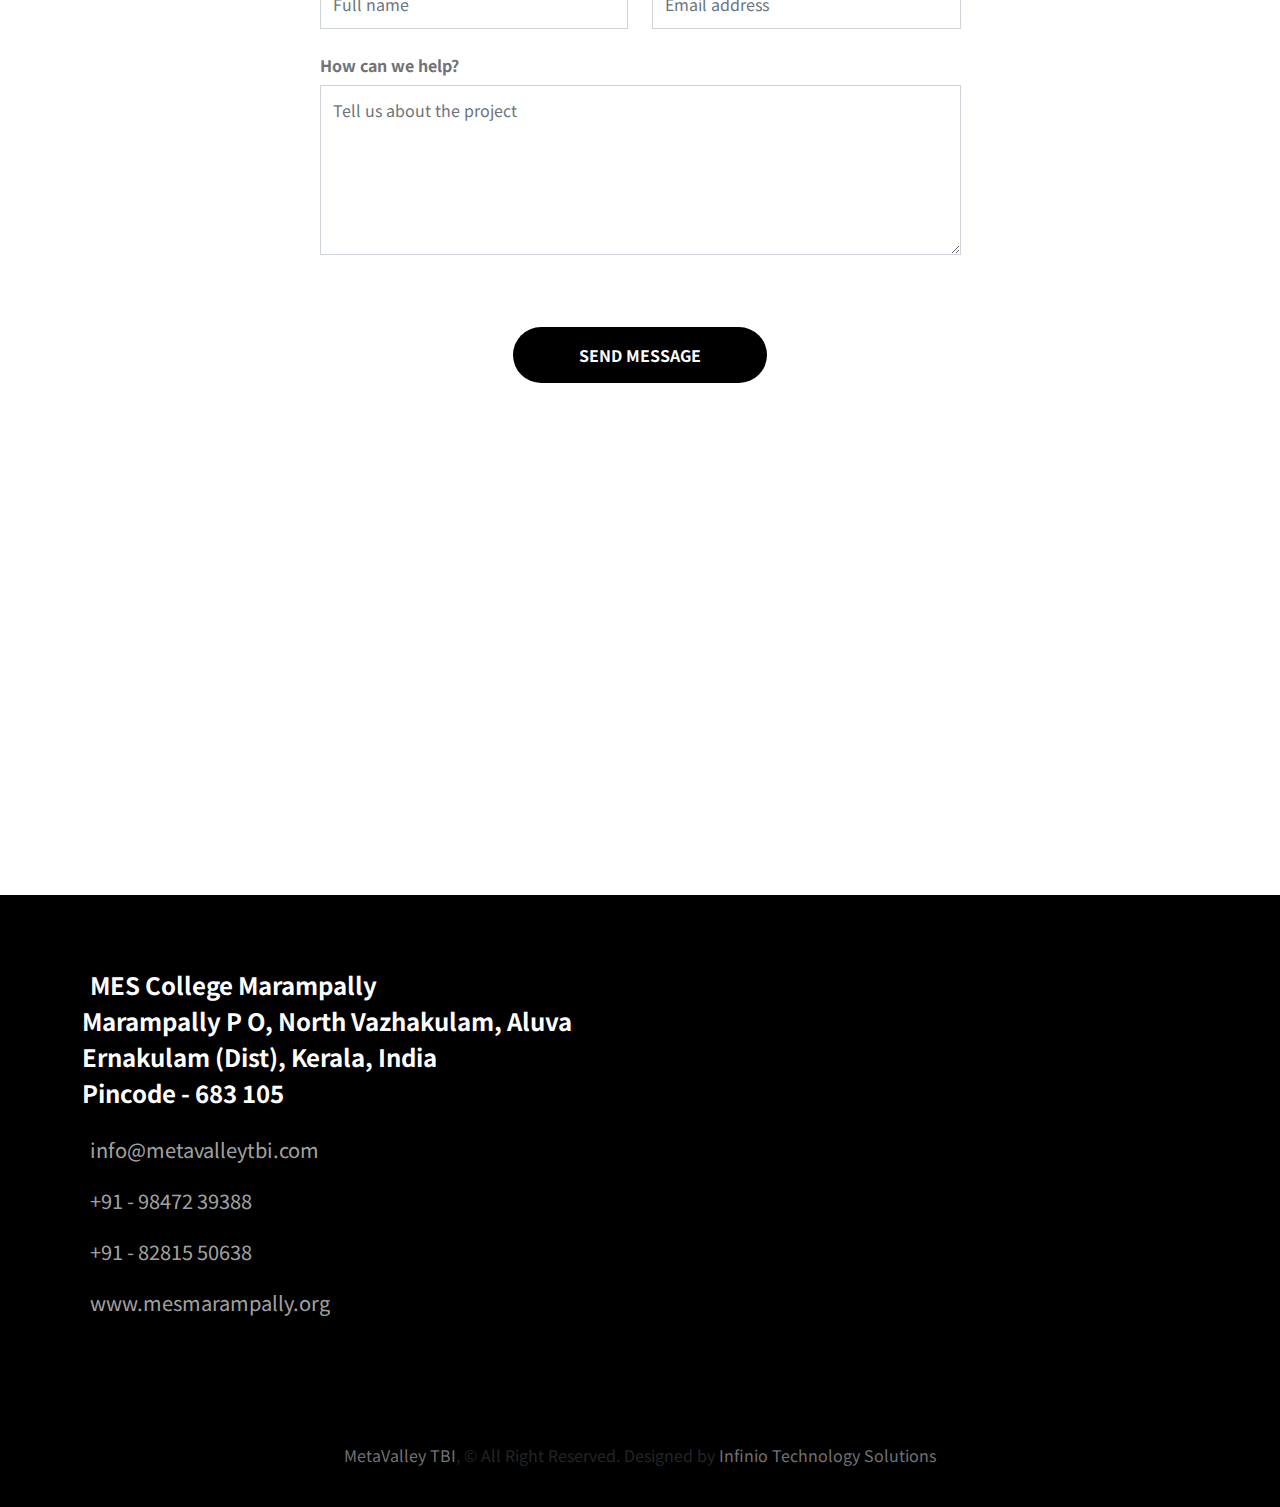
==== commit f9e691fa: "event same page loading issue fixed" ====
--- a/index.html
+++ b/index.html
@@ -30,6 +30,7 @@
 
 -->
     </head>
+    <link href="images/favi.jpg" rel="icon"/>
 
     <body>
 
@@ -47,7 +48,7 @@
 
                 <div class="videoWrapper">
                     <video autoplay="" loop="" muted="" class="custom-video" poster="videos/792bd98f3e617786c850493560e11c45.jpg">
-                        <source src="videos/814dc43e870597176cad645798825c03.mp4" type="video/mp4">
+                        <source src="videos/metavalley.mp4" type="video/mp4">
 
                     Your browser does not support the video tag.
                 </video>
@@ -89,7 +90,7 @@
             </nav>
 
             <section class="section-padding pb-0" id="about">
-                <!--ABOUT END 
+                <!--ABOUT END -->
                 <div class="container mb-5 pb-lg-5">
                     <div class="row">
                         <div class="col-12">
@@ -108,9 +109,9 @@
                         </div>
 
                     </div>
-                </div> -->
-
-                <div class="container mb-5 pb-lg-5">
+                </div>
+
+                <!--  <div class="container mb-5 pb-lg-5">
                     <div class="row">
                         <div class="col-12">
                             <h2 class="mb-3" data-aos="fade-up">METAVALLEY TBI</h2>
@@ -128,134 +129,134 @@
                         <img src="images/portfolio/logo-side-img.jpg" class="img-fluid portfolio-image" alt="" data-aos="fade-up" data-aos-delay="500">
                     </div>
                 </div>
-            </div>
-
-            <!--ABOUT END  -->
-
-            <!--OBJECTIVES START-->
-            <div class="container mb-5 pb-lg-5">
-                <div class="row">
-                    <div class="col-12">
-                        <h2 class="mb-3" data-aos="fade-up">OBJECTIVES</h2>
-                    </div>
-
-                    <div class="col-lg-6 col-auto mt-3 mb-lg-5 mb-3">
-                        <img src="images/portfolio/severin-candrian-nn3uIZqmUtE-unsplash.jpeg" class="img-fluid portfolio-image" alt="" data-aos="fade-up" data-aos-delay="500">
-                    </div>
-                    <div class="col-lg-6 col-12 mt-lg-3 mb-lg-5">
-                        <p class="justify-para" data-aos="fade-up" data-aos-delay="500">An overriding objective of the METAVALLEY TBI is to transform students' minds from job-seekers to entrepreneurs, utilizing the theoretical and practical lessons they get at the college. The other objectives are :</p>
-                        <ul class="justify-para" data-aos="fade-up" data-aos-delay="800">
-                            <li class="mb-2 mission" data-aos="fade-up">Assets to create technology-based incubators.</li>
-                            <li class="mb-2 mission" data-aos="fade-up">Contribute to the creation of high-value employment and services.</li>
-                            <li class="mb-2 mission" data-aos="fade-up">Introduction of Entrepreneurial culture to the students and the common people.</li>
-                            <li class="mb-2 mission" data-aos="fade-up">Create excellent networking opportunities for the growth of technology-based start-ups.</li>
-                            <li class="mb-2 mission" data-aos="fade-up">Create widely recognised technology.</li>
-                            <li class="mb-2 mission" data-aos="fade-up">Encourage students to create financially viable educational initiatives.</li>
-                            <li class="mb-2 mission" data-aos="fade-up">Make students into entrepreneurs.</li>
-                            <li class="mb-2 mission" data-aos="fade-up">Raise awareness about technology incubation and commercialization of research and development goods and methods.</li>
-                            <li class="mb-2 mission" data-aos="fade-up">Encourage the development of small and medium-sized businesses.</li>
-                        </ul>
-                    </div>
-                </div>
-            </div>
-            <!--OBJECTIVES END-->
-
-            <!--MISSION AND VISION END  -->
-            <div class="container mb-5 pb-lg-5">
-                <div class="row">
-                    <div class="col-6">
-                        <h2 class="mb-3" data-aos="fade-up">VISION</h2>
-                        <div class="col-12 mt-3 mb-lg-5">
-                            <p class="me-4 justify-para" data-aos="fade-up" data-aos-delay="300">Remodel the mindset of students and youth to become entrepreneurs and to reach the heights of Global Start-up Ecosystem. </p>
-                        </div>
-                    </div>
-                    <div class="col-6">
-                        <h2 class="mb-3" data-aos="fade-up">MISSION</h2>
-                        <div class="col-12 mt-lg-3 mb-lg-5">
+            </div>-->
+
+                <!--ABOUT END  -->
+
+                <!--OBJECTIVES START-->
+                <div class="container mb-5 pb-lg-5">
+                    <div class="row">
+                        <div class="col-12">
+                            <h2 class="mb-3" data-aos="fade-up">OBJECTIVES</h2>
+                        </div>
+
+                        <div class="col-lg-6 col-auto mt-3 mb-lg-5 mb-3">
+                            <img src="images/portfolio/severin-candrian-nn3uIZqmUtE-unsplash.jpeg" class="img-fluid portfolio-image" alt="" data-aos="fade-up" data-aos-delay="500">
+                        </div>
+                        <div class="col-lg-6 col-12 mt-lg-3 mb-lg-5">
+                            <p class="justify-para" data-aos="fade-up" data-aos-delay="500">An overriding objective of the METAVALLEY TBI is to transform students' minds from job-seekers to entrepreneurs, utilizing the theoretical and practical lessons they get at the college. The other objectives are :</p>
                             <ul class="justify-para" data-aos="fade-up" data-aos-delay="800">
-                                <li class="mb-3 mission" data-aos="fade-up">Assets to create technology-based incubators.</li>
-                                <li class="mb-3 mission" data-aos="fade-up">Contribute to the creation of high-value employment and services.</li>
-                                <li class="mb-3 mission" data-aos="fade-up">Introduction of Entrepreneurial culture to the students and the common people.</li>
+                                <li class="mb-2 mission" data-aos="fade-up">Assets to create technology-based incubators.</li>
+                                <li class="mb-2 mission" data-aos="fade-up">Contribute to the creation of high-value employment and services.</li>
+                                <li class="mb-2 mission" data-aos="fade-up">Introduction of Entrepreneurial culture to the students and the common people.</li>
+                                <li class="mb-2 mission" data-aos="fade-up">Create excellent networking opportunities for the growth of technology-based start-ups.</li>
+                                <li class="mb-2 mission" data-aos="fade-up">Create widely recognised technology.</li>
+                                <li class="mb-2 mission" data-aos="fade-up">Encourage students to create financially viable educational initiatives.</li>
+                                <li class="mb-2 mission" data-aos="fade-up">Make students into entrepreneurs.</li>
+                                <li class="mb-2 mission" data-aos="fade-up">Raise awareness about technology incubation and commercialization of research and development goods and methods.</li>
+                                <li class="mb-2 mission" data-aos="fade-up">Encourage the development of small and medium-sized businesses.</li>
                             </ul>
                         </div>
                     </div>
-
-                </div>
-            </div>
-            <!--MISSION AND VISION -->
-
-            <div class="container-fluid">
-                <div class="row">
-                    <div class="col-lg-3 col-12 p-0">
-                        <img src="images/elena-rabkina-eVVzwsNhNf4-unsplash.jpg" class="img-fluid about-image" alt="">
-                    </div>
-
-                    <div class="col-lg-3 col-12 bg-dark">
-                        <div class="d-flex flex-column flex-wrap justify-content-center h-100 py-5 px-4 pt-lg-4 pb-lg-0">
-                            <h3 class="text-white mb-3" data-aos="fade-up">We Give Everything It Takes.</h3>
-
-                            <!--<p class="text-secondary-white-color" data-aos="fade-up">Startup Companies</p>-->
-
-                            <div class="mt-3 custom-links">
-
-                                <a href="#" class="text-white custom-link" data-aos="zoom-in" data-aos-delay="100">Startup Companies <i class="bi bi-arrow-right ms-2"></i>
-                                </i>
-                            </a>
-
-                            <!--<a href="#contact" class="text-white custom-link" data-aos="zoom-in" data-aos-delay="300">Work with Us</a>-->
-                        </div>
-
-                    </div>
-                </div>
-
-                <div class="col-lg-6 col-12 p-0">
-                    <section id="myCarousel" class="carousel slide carousel-fade" data-bs-ride="carousel">
-                        <div class="carousel-inner">
-                            <div class="carousel-item active">
-                                <a target="_blank" href="https://infiniio.co.in/">
-                                    <img src="images/people/studio-shot-beautiful-happy-retired-caucasian-female-with-pixie-hairdo-crossing-arms-her-chest-having-confident-look-smiling-broadly.jpg" class="img-fluid team-image" alt="">
+                </div>
+                <!--OBJECTIVES END-->
+
+                <!--MISSION AND VISION END  -->
+                <div class="container mb-5 pb-lg-5">
+                    <div class="row">
+                        <div class="col-6">
+                            <h2 class="mb-3" data-aos="fade-up">VISION</h2>
+                            <div class="col-12 mt-3 mb-lg-5">
+                                <p class="me-4 justify-para" data-aos="fade-up" data-aos-delay="300">Remodel the mindset of students and youth to become entrepreneurs and to reach the heights of Global Start-up Ecosystem. </p>
+                            </div>
+                        </div>
+                        <div class="col-6">
+                            <h2 class="mb-3" data-aos="fade-up">MISSION</h2>
+                            <div class="col-12 mt-lg-3 mb-lg-5">
+                                <ul class="justify-para" data-aos="fade-up" data-aos-delay="800">
+                                    <li class="mb-3 mission" data-aos="fade-up">Assets to create technology-based incubators.</li>
+                                    <li class="mb-3 mission" data-aos="fade-up">Contribute to the creation of high-value employment and services.</li>
+                                    <li class="mb-3 mission" data-aos="fade-up">Introduction of Entrepreneurial culture to the students and the common people.</li>
+                                </ul>
+                            </div>
+                        </div>
+
+                    </div>
+                </div>
+                <!--MISSION AND VISION -->
+
+                <div class="container-fluid">
+                    <div class="row">
+                        <div class="col-lg-3 col-12 p-0">
+                            <img src="images/elena-rabkina-eVVzwsNhNf4-unsplash.jpg" class="img-fluid about-image" alt="">
+                        </div>
+
+                        <div class="col-lg-3 col-12 bg-dark">
+                            <div class="d-flex flex-column flex-wrap justify-content-center h-100 py-5 px-4 pt-lg-4 pb-lg-0">
+                                <h3 class="text-white mb-3" data-aos="fade-up">We Give Everything It Takes.</h3>
+
+                                <!--<p class="text-secondary-white-color" data-aos="fade-up">Startup Companies</p>-->
+
+                                <div class="mt-3 custom-links">
+
+                                    <a href="#" class="text-white custom-link" data-aos="zoom-in" data-aos-delay="100">Startup Companies <i class="bi bi-arrow-right ms-2"></i>
+                                    </i>
                                 </a>
-                            </div>
-                            <div class="carousel-item">
-                                <a target="_blank" href="http://www.monzhalabs.tech">
-                                    <img src="images/people/project-leder-with-disabilities-looking-front-sitting-immobilized-wheelchair-business-office-room.jpg" class="img-fluid team-image" alt="">
-                                    <!-- <div class="team-thumb bg-primary">
+
+                                <!--<a href="#contact" class="text-white custom-link" data-aos="zoom-in" data-aos-delay="300">Work with Us</a>-->
+                            </div>
+
+                        </div>
+                    </div>
+
+                    <div class="col-lg-6 col-12 p-0">
+                        <section id="myCarousel" class="carousel slide carousel-fade" data-bs-ride="carousel">
+                            <div class="carousel-inner">
+                                <div class="carousel-item active">
+                                    <a target="_blank" href="https://infiniio.co.in/">
+                                        <img src="images/people/studio-shot-beautiful-happy-retired-caucasian-female-with-pixie-hairdo-crossing-arms-her-chest-having-confident-look-smiling-broadly.jpg" class="img-fluid team-image" alt="">
+                                    </a>
+                                </div>
+                                <div class="carousel-item">
+                                    <a target="_blank" href="http://www.monzhalabs.tech">
+                                        <img src="images/people/project-leder-with-disabilities-looking-front-sitting-immobilized-wheelchair-business-office-room.jpg" class="img-fluid team-image" alt="">
+                                        <!-- <div class="team-thumb bg-primary">
                                             <h3 class="text-white mb-0">Morgan S.</h3>
 
                                             <p class="text-secondary-white-color mb-0">CEO & Investor</p>
                                         </div>-->
-                                </a>
-                            </div>
-                            <div class="carousel-item">
-                                <a target="_blank" href="https://finderfitsports.com/">
-                                    <img src="images/people/asia-business-woman-feeling-happy-smiling-looking-camera-while-relax-home-office.jpg" class="img-fluid team-image" alt="">
-                                </a>
-                            </div>
-                            <div class="carousel-item">
-                                <a target="_blank" href="https://credize.com/">
-                                    <img src="images/people/happy-african-american-professional-manager-smiling-looking-camera-headshot-portrait.jpg" class="img-fluid team-image" alt="">
-                                </a>
-                            </div>
-                        </div>
-
-                        <button class="carousel-control-prev" type="button" data-bs-target="#myCarousel" data-bs-slide="prev">
-                            <span class="carousel-control-prev-icon" aria-hidden="true"></span>
-
-                            <span class="visually-hidden">Previous</span>
-                        </button>
-
-                        <button class="carousel-control-next" type="button" data-bs-target="#myCarousel" data-bs-slide="next">
-                            <span class="carousel-control-next-icon" aria-hidden="true"></span>
-
-                            <span class="visually-hidden">Next</span>
-                        </button>
-                    </section>
-
+                                    </a>
+                                </div>
+                                <div class="carousel-item">
+                                    <a target="_blank" href="https://finderfitsports.com/">
+                                        <img src="images/people/asia-business-woman-feeling-happy-smiling-looking-camera-while-relax-home-office.jpg" class="img-fluid team-image" alt="">
+                                    </a>
+                                </div>
+                                <div class="carousel-item">
+                                    <a target="_blank" href="https://credize.com/">
+                                        <img src="images/people/happy-african-american-professional-manager-smiling-looking-camera-headshot-portrait.jpg" class="img-fluid team-image" alt="">
+                                    </a>
+                                </div>
+                            </div>
+
+                            <button class="carousel-control-prev" type="button" data-bs-target="#myCarousel" data-bs-slide="prev">
+                                <span class="carousel-control-prev-icon" aria-hidden="true"></span>
+
+                                <span class="visually-hidden">Previous</span>
+                            </button>
+
+                            <button class="carousel-control-next" type="button" data-bs-target="#myCarousel" data-bs-slide="next">
+                                <span class="carousel-control-next-icon" aria-hidden="true"></span>
+
+                                <span class="visually-hidden">Next</span>
+                            </button>
+                        </section>
+
+                    </div>
                 </div>
             </div>
-        </div>
-    </section>
-    <!--
+        </section>
+        <!--
             <section class="section-padding" id="portfolio">
                 <div class="container">
                     <div class="row">
@@ -320,117 +321,117 @@
                 </div>
             </section>
 -->
-    <section class="news section-padding" id="news">
-        <div class="container">
-            <div class="row">
-
-                <div class="col-12">
-                    <h2 class="mb-5 text-center" data-aos="fade-up">News & Events</h2>
-                </div>
-                <div class="col-lg-6 col-12 mb-5 mb-lg-0">
-                    <div class="news-thumb" data-aos="fade-up">
-                        <a class="news-image-hover news-image-hover-warning">
-                            <img src="images/news/caroline-lm-uqveD8dYPUM-unsplash.jpg" class="img-fluid large-news-image news-image" alt="">
-                        </a>
-
-                        <div class="news-category bg-warning text-white">News</div>
-
-                        <div class="news-text-info">
-                            <h5 class="news-title">
-                                <a class="news-title-link">Launching the Website of MetaValley TBI by Prof. Dr. Sabu Thomas, Hon'ble Vice-Chancellor MG University</a>
-                            </h5>
-
-                            <span class="text-muted">09-11-2022 Wed</span>
-                        </div>
-                    </div>
-                </div>
-
-                <div class="col-lg-6 col-12">
+        <section class="news section-padding" id="news">
+            <div class="container">
+                <div class="row">
+
+                    <div class="col-12">
+                        <h2 class="mb-5 text-center" data-aos="fade-up">News & Events</h2>
+                    </div>
+                    <div class="col-lg-6 col-12 mb-5 mb-lg-0">
+                        <div class="news-thumb" data-aos="fade-up">
+                            <a class="news-image-hover news-image-hover-warning">
+                                <img src="images/news/caroline-lm-uqveD8dYPUM-unsplash.jpg" class="img-fluid large-news-image news-image" alt="">
+                            </a>
+
+                            <div class="news-category bg-warning text-white">News</div>
+
+                            <div class="news-text-info">
+                                <h5 class="news-title">
+                                    <a class="news-title-link">Launching the Website of MetaValley TBI by Prof. Dr. Sabu Thomas, Hon'ble Vice-Chancellor MG University</a>
+                                </h5>
+
+                                <span class="text-muted">09-11-2022 Wed</span>
+                            </div>
+                        </div>
+                    </div>
+
+                    <div class="col-lg-6 col-12">
+                        <div class="news-thumb news-two-column d-flex flex-column flex-lg-row" data-aos="fade-up">
+                            <div class="news-top w-100">
+
+                                <a href="https://huddleglobal.co.in/" target="_blank" class="news-image-hover news-image-hover-primary">
+                                    <img src="images/news/jean-philippe-delberghe-MmanXAs1sKw-unsplash.jpeg" class="img-fluid news-image" alt="">
+                                </a>
+
+                                <div class="news-category bg-primary text-white">News</div>
+                            </div>
+
+                            <div class="news-bottom w-100">
+                                <div class="news-text-info">
+                                    <h5 class="news-title">
+                                        <a href="https://huddleglobal.co.in/" target="_blank" class="news-title-link">Huddle Global </br>INDIA'S MOST COVETED STARTUP CONCALVE</a>
+                                </h5>
+
+                                <div class="d-flex flex-wrap">
+                                    <span class="text-muted me-2">
+                                        <i class="bi-geo-alt-fill me-1 mb-2 mb-lg-0"></i>
+                                            Trivandrum, </span>
+                                    <span class="text-muted">December 15, 2022</span>
+                                </div>
+                            </div>
+                        </div>
+                    </div>
+
                     <div class="news-thumb news-two-column d-flex flex-column flex-lg-row" data-aos="fade-up">
-                        <div class="news-top w-100">
-
-                            <a href="https://huddleglobal.co.in/" target="_blank" class="news-image-hover news-image-hover-primary">
-                                <img src="images/news/jean-philippe-delberghe-MmanXAs1sKw-unsplash.jpeg" class="img-fluid news-image" alt="">
+                        <div class="news-top w-100" data-aos="fade-up">
+
+                            <a href="https://iotsummit.startupmission.in/innovation-challenge/" target="_blank" class="news-image-hover news-image-hover-success">
+                                <img src="images/news/maria-stewart-p4tj0g-_aMM-unsplash.jpeg" class="img-fluid news-image" alt="">
                             </a>
 
-                            <div class="news-category bg-primary text-white">News</div>
+                            <div class="news-category bg-success text-white">News</div>
                         </div>
 
                         <div class="news-bottom w-100">
                             <div class="news-text-info">
                                 <h5 class="news-title">
-                                    <a href="https://huddleglobal.co.in/" target="_blank" class="news-title-link">Huddle Global </br>INDIA'S MOST COVETED STARTUP CONCALVE</a>
-                            </h5>
-
-                            <div class="d-flex flex-wrap">
-                                <span class="text-muted me-2">
-                                    <i class="bi-geo-alt-fill me-1 mb-2 mb-lg-0"></i>
-                                            Trivandrum, </span>
-                                <span class="text-muted">December 15, 2022</span>
-                            </div>
-                        </div>
-                    </div>
-                </div>
-
-                <div class="news-thumb news-two-column d-flex flex-column flex-lg-row" data-aos="fade-up">
-                    <div class="news-top w-100" data-aos="fade-up">
-
-                        <a href="https://iotsummit.startupmission.in/innovation-challenge/" class="news-image-hover news-image-hover-success">
-                            <img src="images/news/maria-stewart-p4tj0g-_aMM-unsplash.jpeg" class="img-fluid news-image" alt="">
-                        </a>
-
-                        <div class="news-category bg-success text-white">News</div>
-                    </div>
-
-                    <div class="news-bottom w-100">
-                        <div class="news-text-info">
-                            <h5 class="news-title">
-                                <a href="https://iotsummit.startupmission.in/innovation-challenge/" class="news-title-link">Internet of Cattle Challenge</a>
-                            </h5>
-
-                            <span class="text-muted">November 15 2022</span>
-                        </div>
-                    </div>
-                </div>
+                                    <a href="https://iotsummit.startupmission.in/innovation-challenge/" class="news-title-link">Internet of Cattle Challenge</a>
+                                </h5>
+
+                                <span class="text-muted">November 15 2022</span>
+                            </div>
+                        </div>
+                    </div>
+                </div>
+
             </div>
-
         </div>
-    </div>
-</section>
-
-<section class="contact section-padding" id="contact">
-    <div class="container">
-        <div class="row">
-
-            <div class="col-lg-7 col-12 mx-auto">
-
-                <h2 class="mb-4 text-center" data-aos="fade-up">Write to us</h2>
-
-                <form action="#" method="post" class="contact-form" role="form" data-aos="fade-up">
-
-                    <div class="row">
-
-                        <div class="col-lg-6 col-6">
-                            <label for="name" class="form-label">Name <sup class="text-danger">*</sup>
-                            </label>
-
-                            <input type="text" name="name" id="name" class="form-control" placeholder="Full name" required>
-                        </div>
-
-                        <div class="col-lg-6 col-6">
-                            <label for="email" class="form-label">Email <sup class="text-danger">*</sup>
-                            </label>
-
-                            <input type="email" name="email" id="email" pattern="[^ @]*@[^ @]*" class="form-control" placeholder="Email address" required>
-                        </div>
-
-                        <div class="col-12 my-4">
-                            <label for="message" class="form-label">How can we help?</label>
-
-                            <textarea name="message" rows="6" class="form-control" id="message" placeholder="Tell us about the project" required></textarea>
-
-                        </div>
-                        <!--
+    </section>
+
+    <section class="contact section-padding" id="contact">
+        <div class="container">
+            <div class="row">
+
+                <div class="col-lg-7 col-12 mx-auto">
+
+                    <h2 class="mb-4 text-center" data-aos="fade-up">Write to us</h2>
+
+                    <form action="#" method="post" class="contact-form" role="form" data-aos="fade-up">
+
+                        <div class="row">
+
+                            <div class="col-lg-6 col-6">
+                                <label for="name" class="form-label">Name <sup class="text-danger">*</sup>
+                                </label>
+
+                                <input type="text" name="name" id="name" class="form-control" placeholder="Full name" required>
+                            </div>
+
+                            <div class="col-lg-6 col-6">
+                                <label for="email" class="form-label">Email <sup class="text-danger">*</sup>
+                                </label>
+
+                                <input type="email" name="email" id="email" pattern="[^ @]*@[^ @]*" class="form-control" placeholder="Email address" required>
+                            </div>
+
+                            <div class="col-12 my-4">
+                                <label for="message" class="form-label">How can we help?</label>
+
+                                <textarea name="message" rows="6" class="form-control" id="message" placeholder="Tell us about the project" required></textarea>
+
+                            </div>
+                            <!--
                                     <div class="col-12">
                                         <label for="services" class="form-label">Services<sup class="text-danger">*</sup>
                                         </label>
@@ -461,47 +462,47 @@
                                     </div>
                                 </div>
 -->
-                        <div class="col-lg-5 col-12 mx-auto mt-5">
-                            <button type="submit" class="form-control">Send Message</button>
-                        </div>
-                    </form>
-                </div>
-
+                            <div class="col-lg-5 col-12 mx-auto mt-5">
+                                <button type="submit" class="form-control">Send Message</button>
+                            </div>
+                        </form>
+                    </div>
+
+                </div>
             </div>
-        </div>
-    </section>
-
-    <section class="google-map">
-        <iframe src="https://www.google.com/maps/embed?pb=!1m14!1m8!1m3!1d1651.4809337784386!2d76.41135254302985!3d10.106800236967418!3m2!1i1024!2i768!4f13.1!3m3!1m2!1s0x3b08091da73b88a7%3A0x84353e2c4abe5459!2sMETAVALLEY%20TBI!5e0!3m2!1sen!2sin!4v1667887733650!5m2!1sen!2sin" class="map-iframe" width="100%" height="400" style="border:0;" allowfullscreen="" loading="lazy"></iframe>
-    </section>
-
-</main>
-
-<footer class="site-footer">
-    <div class="container">
-        <div class="row">
-
-            <div class="col-12">
-                <h5 class="text-white">
-                    <i class="bi-geo-alt-fill me-2"></i>
+        </section>
+
+        <section class="google-map">
+            <iframe src="https://www.google.com/maps/embed?pb=!1m14!1m8!1m3!1d1651.4809337784386!2d76.41135254302985!3d10.106800236967418!3m2!1i1024!2i768!4f13.1!3m3!1m2!1s0x3b08091da73b88a7%3A0x84353e2c4abe5459!2sMETAVALLEY%20TBI!5e0!3m2!1sen!2sin!4v1667887733650!5m2!1sen!2sin" class="map-iframe" width="100%" height="400" style="border:0;" allowfullscreen="" loading="lazy"></iframe>
+        </section>
+
+    </main>
+
+    <footer class="site-footer">
+        <div class="container">
+            <div class="row">
+
+                <div class="col-12">
+                    <h5 class="text-white">
+                        <i class="bi-geo-alt-fill me-2"></i>
                         MES College Marampally</br>
                         Marampally P O, North Vazhakulam, Aluva</br>
                         Ernakulam (Dist), Kerala, India</br>
                         Pincode - 683 105
 
                     </h5>
-    <a href="mailto:info@metavalleytbi.com" class="custom-link mt-3">
-        <i class="bi bi-envelope me-2"></i>
+        <a href="mailto:info@metavalleytbi.com" class="custom-link mt-3">
+            <i class="bi bi-envelope me-2"></i>
                         info@metavalleytbi.com
                     </a>
-</br>
-<a href="tel:+91-98472 39388" class="custom-link mt-3">
-    <i class="bi bi-telephone me-2"></i>
+    </br>
+    <a href="tel:+91-98472 39388" class="custom-link mt-3">
+        <i class="bi bi-telephone me-2"></i>
                         +91 - 98472 39388
                     </a>
 </br>
 <a href="tel:+91-8281550638" class="custom-link mt-3">
-<i class="bi bi-telephone me-2"></i>
+    <i class="bi bi-telephone me-2"></i>
                         +91 - 82815 50638
                     </a>
 </br>
@@ -510,24 +511,24 @@
                     </a>
 <div class="mb-5 text-center">
 <ul class="social-icon">
-<li>
-    <a href="https://www.facebook.com/metavalleytbi" class="social-icon-link bi-facebook"></a>
-</li>
-
-<li>
-    <a href="https://twitter.com/metavalleytbi" class="social-icon-link bi-twitter"></a>
-</li>
-<li>
-    <a href="https://instagram.com/metavalleytbi" class="social-icon-link bi-instagram"></a>
-</li>
-
-<li>
-    <a href="https://www.linkedin.com/company/metavalleytbi" class="social-icon-link bi-linkedin"></a>
-</li>
+    <li>
+        <a href="https://www.facebook.com/metavalleytbi" class="social-icon-link bi-facebook"></a>
+    </li>
+
+    <li>
+        <a href="https://twitter.com/metavalleytbi" class="social-icon-link bi-twitter"></a>
+    </li>
+    <li>
+        <a href="https://instagram.com/metavalleytbi" class="social-icon-link bi-instagram"></a>
+    </li>
+
+    <li>
+        <a href="https://www.linkedin.com/company/metavalleytbi" class="social-icon-link bi-linkedin"></a>
+    </li>
 </ul>
 </div>
 <div class="text-center">
-                        Designed by : <a href="https://infiniio.co.in/" target="_blank">Infinio Technology Solutions</a>
+<a href="#">MetaValley TBI</a>,  ©  All Right Reserved. Designed by  <a href="https://infiniio.co.in/" target="_blank">Infinio Technology Solutions</a>
 </div>
 
 </div>
